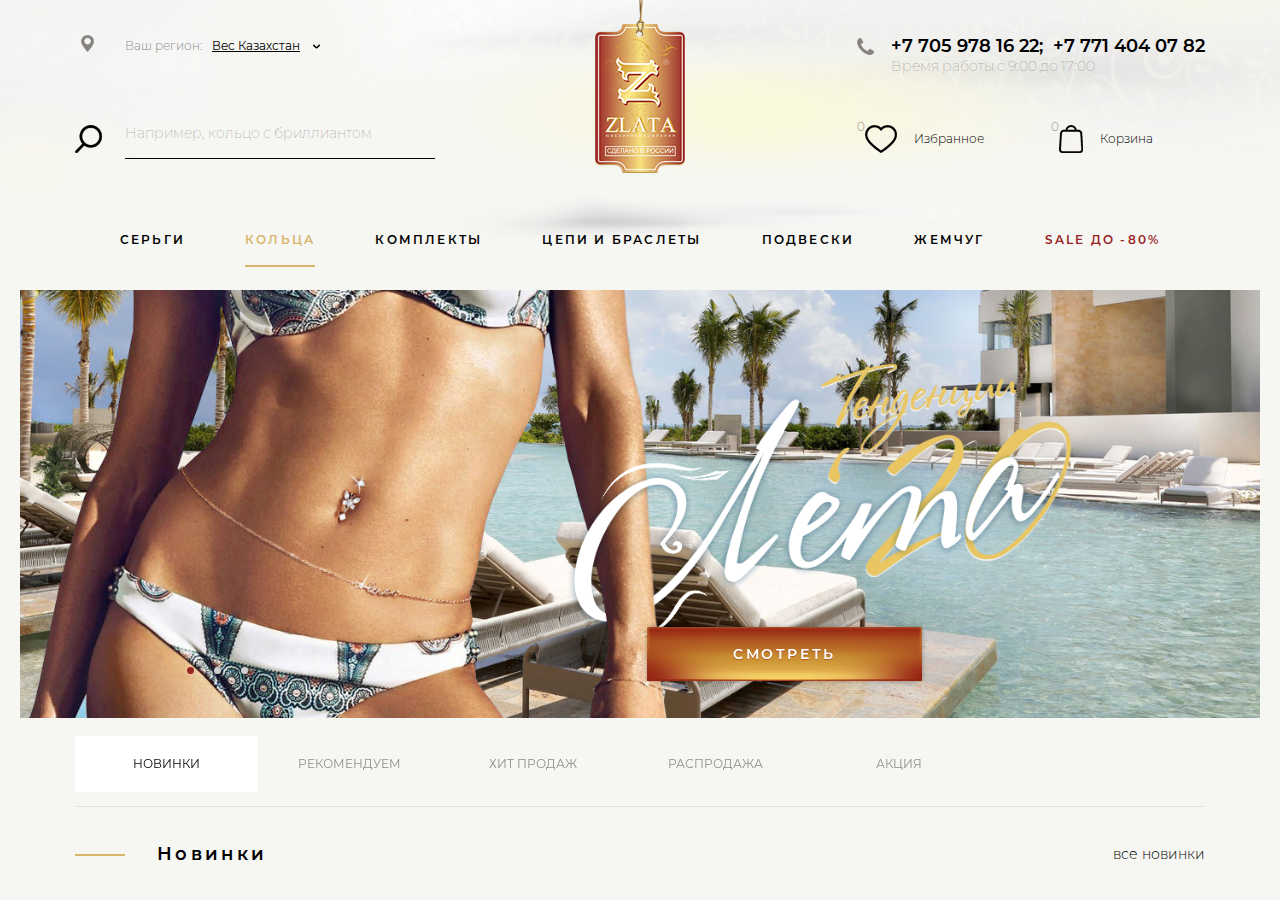
==== index.html @ e89ae730 "Add files via upload" ====
<!DOCTYPE html>
<!-- Оболочка документа -->
<html lang="ru">

<!-- Заголовок страницы, контейнер для других важных данных (не отображается) -->

<head>
    <title>Главная</title>
    <!-- Подключение CSS -->
    <link rel="stylesheet" href="css/style.css">
    <meta http-equiv="Content-type" content="text/html;charset=UTF-8" />
    <link rel="shortcut icon" href="img/icons/favicon.ico">
    <meta name="viewport" content="width=device-width, initial-scale=1.0" />
</head>

<body>
    <!-- ОБОЛОЧКА -->
    <div class="wrapper">
        <div class="content">
            <div class="wrapper-header">
            <!-- шапка сайта -->
            
                <header class="header">
                    <div class="container">
                        <div class="wrapper-header">
                            <div class="header-content">
                                <div class="header-content-left">
                                    <div class="header-content-left__item">
                                        <div class="wrapper-icons gps">
                                            <img src="img/icons/gps.png" alt="">
                                        </div>
                                        <span class="wrapper-select">
                                            <span class="select-span">Ваш регион:</span>
                                            <div class="topmenu">
                                                <a href="#" class="select-link">   
                                                    <h4 class="select-region">Вес Казахстан</h4>
                                                    <svg class="icon-bottom">
                                                        <use xlink:href="img/icons/sprite.svg#bottom"></use>
                                                    </svg>
                                                </a>
                                                <ul class="submenu">
                                                    <li><a href="#" class="select__item">Вес Казахстан</a></li>
                                                    <li><a href="#" class="select__item">Test Test0001</a></li>
                                                    <li><a href="#" class="select__item">Test Test0002</a></li>
                                                    <li><a href="#" class="select__item">Test Test0004</a></li>
                                                    <li><a href="#" class="select__item">Test Test0004</a></li>
                                                    <li><a href="#" class="select__item">Test Test Test Test0003</a></li>
                                                </ul>
                                            </div>
                                        </span>
                                    </div>
                                    <div class="header-content-left__item flex-top">
                                        <!-- <svg class="icon-search">
                                            <use xlink:href="img/icons/sprite.svg#search"></use>
                                        </svg> -->
                                        <div class="wrapper-icons">
                                            <img src="img/icons/search.png" alt="">
                                        </div>
                                        <div class="wrapper-input">
                                            <input type="text" class="header-input" placeholder="Например, кольцо с бриллиантом">
                                        </div>
                                    </div>
                                </div>
                                <div class="wrapper-zlata">
                                    <div class="header-zlata">
                                        <a href="#">
                                            <img src="img/headerz.png" alt="">
                                        </a>
                                    </div>
                                </div>
                                <div class="header-content-right">
                                    <div class="header-content-right__item">
                                        <div class="wrapper-top">
                                            <div class="wrapper-tel">
                                                <div class="wrapper-icons phone">
                                                    <a href="tel:+77059781622">
                                                        <img src="img/icons/phone.png" alt="">
                                                    </a>
                                                </div>
                                                <div class="info-telephone">
                                                    <div class="wrapper-number-tel">
                                                        <a href="tel:+77059781622" class="wrapper-tel__item">
                                                            <div class="header-tel">+7 705 978 16 22;</div>
                                                        </a>
                                                        <a href="tel:+77714040782" class="wrapper-tel__item">
                                                            <div class="header-tel">+7 771 404 07 82</div>
                                                        </a>
                                                    </div>
                                                    <div class="header-time">Время работы с 9:00 до 17:00</div>
                                                </div>
                                                
                                            </div>
                                        </div>
                                    </div>
                                    <div class="header-content-right__item">
                                        <div class="wrapper-bottom">
                                            <div class="wrapper-bottom__item pad-left">
                                                <a href="#" class="buy-links">
                                                    <div class="wrapper-icons">
                                                        <div class="count">0</div>
                                                        <img src="img/icons/like.png" alt="">
                                                    </div>
                                                    <span class="header-info p-left">Избранное</span>
                                                </a>
                                            </div>
                                            <div class="wrapper-bottom__item">
                                                <a href="#" class="buy-links">
                                                    <div class="wrapper-icons">
                                                        <div class="count">0</div>
                                                        <img src="img/icons/basket.png" alt="">
                                                    </div>
                                                    <span class="header-info p-left">Корзина</span>
                                                </a>
                                            </div>
                                        </div>
                                    </div>
                                </div>
                            
                            
                            </div>
                            <div class="wrapper-burger">
                                <div class="header__burger">
                                    <span></span>
                                </div>
                            </div>
                            <nav class="header__menu">
                                <ul class="header__list">
                                    <li>
                                        <a href="katalog.html" class="header__link">Серьги</a>
                                    </li>
                                    <li>
                                        <a href="#" class="header__link active">Кольца</a>
                                    </li>
                                    <li>
                                        <a href="#" class="header__link">Комплекты</a>
                                    </li>
                                    <li>
                                        <a href="#" class="header__link">Цепи и браслеты</a>
                                    </li>
                                    <li>
                                        <a href="#" class="header__link">Подвески</a>
                                    </li>
                                    <li>
                                        <a href="#" class="header__link">Жемчуг</a>
                                    </li>
                                    <li>
                                        <a href="#" class="header__link red-color">SALE ДО -80%</a>
                                    </li>
                                </ul>
                            </nav>
                        </div>  
                    </div>
                </header>
            </div>


            
            
            <section class="section-summer">
                <div class="container2">
                    <div class="summer">
                        <div class="slider-summer">
                            <div class="summer__item">
                                <img src="img/slide1.png" alt="">

                                <a href="#1" class="btn summer-btn">Cмотреть</a>
                            </div>
                            <div class="summer__item">
                                <img src="img/slide1.png" alt="">
                                <a href="#2" class="btn summer-btn">Cмотреть</a>
                            </div>
                            <div class="summer__item">
                                <img src="img/slide1.png" alt="">
                                <a href="#3" class="btn summer-btn">Cмотреть</a>
                            </div>
                        </div>
                    </div>
                </div>
            </section>
            <section class="section-new">
                <div class="container">
                    <div class="new">
                        <img src="img/icons/left.png" class="arrow-left" alt="">
                        <img src="img/icons/right.png" class="arrow-right" alt="">
                        <ul class="new__navbar">
                            <li class="new__li active">
                                <a href="#" class="new__link" data-txt="все новинки" onclick="return false">Новинки</a>
                            </li>
                            <li class="new__li">
                                <a href="#" class="new__link" data-txt="все рекомендации" onclick="return false">Рекомендуем</a>
                            </li>
                            <li class="new__li">
                                <a href="#" class="new__link" data-txt="все хиты продаж" onclick="return false">Хит продаж</a>
                            </li>
                            <li class="new__li">
                                <a href="#" class="new__link" data-txt="все распродажи" onclick="return false">Распродажа</a>
                            </li>
                            <li class="new__li">
                                <a href="#" class="new__link" data-txt="все акции" onclick="return false">Акция</a>
                            </li>		
                        </ul>
                        <div class="new__top">
                            <h2 class="shop__title" id="new-title">Новинки</h2>
                            <a href="#" class="all-stones js-all-stones">все новинки</a>
                        </div>
                        <div class="slider-new">
                            <div class="mega-item">
                                <div class="new__item">
                                        <div class="new__circle">
                                            <img src="img/new1.png" alt="" class="new-img">
                                            <a href="#">
                                                <div class="icon-circle red">
                                                    <img src="img/icons/new-basket.png" alt="" class="new-basket">
                                                </div>
                                            </a>
                                            <a href="#">
                                                <div class="icon-circle white">
                                                    <img src="img/icons/new-like.png" alt="" class="new-like">
                                                </div>
                                            </a>
                                            <img src="img/icons/new-elem.png" alt="" class="new-elem">
                                        </div>
                                        <div class="art__title">Арт.: Ч0075-45</div>
                                        <div class="new__info">
                                            <div class="prise">
                                                <div class="old-prise">29 992</div>
                                                <div class="new-price">21 695 <span>тенге</span></div>
                                            </div>   
                                            <a href="#" class="art__description new-desc">Серьги с 8 бриллиантами, Розовое золото</a> 
                                        </div> 
                                </div>
                                <div class="new__item">
                                        <div class="new__circle">
                                            <img src="img/new2.png" alt="" class="new-img">
                                            <a href="#">
                                                <div class="icon-circle red">
                                                    <img src="img/icons/new-basket.png" alt="" class="new-basket">
                                                </div>
                                            </a>
                                            <a href="#">
                                                <div class="icon-circle white">
                                                    <img src="img/icons/new-like.png" alt="" class="new-like">
                                                </div>
                                            </a>
                                            <img src="img/icons/new-elem.png" alt="" class="new-elem">
                                        </div>
                                        <div class="art__title">Арт.: Ч0075-45</div>
                                        <div class="new__info">
                                            <div class="prise">
                                                <div class="old-prise">29 992</div>
                                                <div class="new-price">21 695 <span>тенге</span></div>
                                            </div>   
                                            <a href="#" class="art__description new-desc">Серьги с 8 бриллиантами, Розовое золото</a> 
                                        </div> 
                                </div>
                                <div class="new__item">
                                        <div class="new__circle">
                                            <img src="img/new3.png" alt="" class="new-img">
                                            <a href="#">
                                                <div class="icon-circle red">
                                                    <img src="img/icons/new-basket.png" alt="" class="new-basket">
                                                </div>
                                            </a>
                                            <a href="#">
                                                <div class="icon-circle white">
                                                    <img src="img/icons/new-like.png" alt="" class="new-like">
                                                </div>
                                            </a>
                                            <img src="img/icons/new-elem.png" alt="" class="new-elem">
                                        </div>
                                        <div class="art__title">Арт.: Ч0075-45</div>
                                        <div class="new__info">
                                            <div class="prise">
                                                <div class="old-prise">29 992</div>
                                                <div class="new-price">21 695 <span>тенге</span></div>
                                            </div>   
                                            <a href="#" class="art__description new-desc">Серьги с 8 бриллиантами, Розовое золото</a> 
                                        </div>  
                                </div>
                                <div class="new__item">
                                        <div class="new__circle">
                                            <img src="img/new4.png" alt="" class="new-img">
                                            <a href="#">
                                                <div class="icon-circle red">
                                                    <img src="img/icons/new-basket.png" alt="" class="new-basket">
                                                </div>
                                            </a>
                                            <a href="#">
                                                <div class="icon-circle white">
                                                    <img src="img/icons/new-like.png" alt="" class="new-like">
                                                </div>
                                            </a>
                                            <img src="img/icons/new-elem.png" alt="" class="new-elem">
                                        </div>
                                        <div class="art__title">Арт.: Ч0075-45</div>
                                        <div class="new__info">
                                            <div class="prise">
                                                <div class="old-prise">29 992</div>
                                                <div class="new-price">21 695 <span>тенге</span></div>
                                            </div>   
                                            <a href="#" class="art__description new-desc">Серьги с 8 бриллиантами, Розовое золото</a> 
                                        </div> 
                                </div>
                                <div class="new__item">
                                        <div class="new__circle">
                                            <img src="img/new1.png" alt="" class="new-img">
                                            <a href="#">
                                                <div class="icon-circle red">
                                                    <img src="img/icons/new-basket.png" alt="" class="new-basket">
                                                </div>
                                            </a>
                                            <a href="#">
                                                <div class="icon-circle white">
                                                    <img src="img/icons/new-like.png" alt="" class="new-like">
                                                </div>
                                            </a>
                                            <img src="img/icons/new-elem.png" alt="" class="new-elem">
                                        </div>
                                        <div class="art__title">Арт.: Ч0075-45</div>
                                        <div class="new__info">
                                            <div class="prise">
                                                <div class="old-prise">29 992</div>
                                                <div class="new-price">21 695 <span>тенге</span></div>
                                            </div>   
                                            <a href="#" class="art__description new-desc">Серьги с 8 бриллиантами, Розовое золото</a> 
                                        </div>
                                </div>
                            </div>
                            <div class="mega-item">
                                <div class="new__item">
                                        <div class="new__circle">
                                            <img src="img/new1.png" alt="" class="new-img">
                                            <a href="#">
                                                <div class="icon-circle red">
                                                    <img src="img/icons/new-basket.png" alt="" class="new-basket">
                                                </div>
                                            </a>
                                            <a href="#">
                                                <div class="icon-circle white">
                                                    <img src="img/icons/new-like.png" alt="" class="new-like">
                                                </div>
                                            </a>
                                            <img src="img/icons/new-elem.png" alt="" class="new-elem">
                                        </div>
                                        <div class="art__title">Арт.: Ч0075-45</div>
                                        <div class="new__info">
                                            <div class="prise">
                                                <div class="old-prise">29 992</div>
                                                <div class="new-price">21 695 <span>тенге</span></div>
                                            </div>   
                                            <a href="#" class="art__description new-desc">Серьги с 8 бриллиантами, Розовое золото</a> 
                                        </div> 
                                </div>
                                <div class="new__item">
                                        <div class="new__circle">
                                            <img src="img/new2.png" alt="" class="new-img">
                                            <a href="#">
                                                <div class="icon-circle red">
                                                    <img src="img/icons/new-basket.png" alt="" class="new-basket">
                                                </div>
                                            </a>
                                            <a href="#">
                                                <div class="icon-circle white">
                                                    <img src="img/icons/new-like.png" alt="" class="new-like">
                                                </div>
                                            </a>
                                            <img src="img/icons/new-elem.png" alt="" class="new-elem">
                                        </div>
                                        <div class="art__title">Арт.: Ч0075-45</div>
                                        <div class="new__info">
                                            <div class="prise">
                                                <div class="old-prise">29 992</div>
                                                <div class="new-price">21 695 <span>тенге</span></div>
                                            </div>   
                                            <a href="#" class="art__description new-desc">Серьги с 8 бриллиантами, Розовое золото</a> 
                                        </div> 
                                </div>
                                <div class="new__item">
                                        <div class="new__circle">
                                            <img src="img/new3.png" alt="" class="new-img">
                                            <a href="#">
                                                <div class="icon-circle red">
                                                    <img src="img/icons/new-basket.png" alt="" class="new-basket">
                                                </div>
                                            </a>
                                            <a href="#">
                                                <div class="icon-circle white">
                                                    <img src="img/icons/new-like.png" alt="" class="new-like">
                                                </div>
                                            </a>
                                            <img src="img/icons/new-elem.png" alt="" class="new-elem">
                                        </div>
                                        <div class="art__title">Арт.: Ч0075-45</div>
                                        <div class="new__info">
                                            <div class="prise">
                                                <div class="old-prise">29 992</div>
                                                <div class="new-price">21 695 <span>тенге</span></div>
                                            </div>   
                                            <a href="#" class="art__description new-desc">Серьги с 8 бриллиантами, Розовое золото</a> 
                                        </div>  
                                </div>
                                <div class="new__item">
                                        <div class="new__circle">
                                            <img src="img/new4.png" alt="" class="new-img">
                                            <a href="#">
                                                <div class="icon-circle red">
                                                    <img src="img/icons/new-basket.png" alt="" class="new-basket">
                                                </div>
                                            </a>
                                            <a href="#">
                                                <div class="icon-circle white">
                                                    <img src="img/icons/new-like.png" alt="" class="new-like">
                                                </div>
                                            </a>
                                            <img src="img/icons/new-elem.png" alt="" class="new-elem">
                                        </div>
                                        <div class="art__title">Арт.: Ч0075-45</div>
                                        <div class="new__info">
                                            <div class="prise">
                                                <div class="old-prise">29 992</div>
                                                <div class="new-price">21 695 <span>тенге</span></div>
                                            </div>   
                                            <a href="#" class="art__description new-desc">Серьги с 8 бриллиантами, Розовое золото</a> 
                                        </div> 
                                </div>
                                <div class="new__item">
                                        <div class="new__circle">
                                            <img src="img/new1.png" alt="" class="new-img">
                                            <a href="#">
                                                <div class="icon-circle red">
                                                    <img src="img/icons/new-basket.png" alt="" class="new-basket">
                                                </div>
                                            </a>
                                            <a href="#">
                                                <div class="icon-circle white">
                                                    <img src="img/icons/new-like.png" alt="" class="new-like">
                                                </div>
                                            </a>
                                            <img src="img/icons/new-elem.png" alt="" class="new-elem">
                                        </div>
                                        <div class="art__title">Арт.: Ч0075-45</div>
                                        <div class="new__info">
                                            <div class="prise">
                                                <div class="old-prise">29 992</div>
                                                <div class="new-price">21 695 <span>тенге</span></div>
                                            </div>   
                                            <a href="#" class="art__description new-desc">Серьги с 8 бриллиантами, Розовое золото</a> 
                                        </div>
                                </div>
                            </div>
                            <div class="mega-item">
                                <div class="new__item">
                                        <div class="new__circle">
                                            <img src="img/new1.png" alt="" class="new-img">
                                            <a href="#">
                                                <div class="icon-circle red">
                                                    <img src="img/icons/new-basket.png" alt="" class="new-basket">
                                                </div>
                                            </a>
                                            <a href="#">
                                                <div class="icon-circle white">
                                                    <img src="img/icons/new-like.png" alt="" class="new-like">
                                                </div>
                                            </a>
                                            <img src="img/icons/new-elem.png" alt="" class="new-elem">
                                        </div>
                                        <div class="art__title">Арт.: Ч0075-45</div>
                                        <div class="new__info">
                                            <div class="prise">
                                                <div class="old-prise">29 992</div>
                                                <div class="new-price">21 695 <span>тенге</span></div>
                                            </div>   
                                            <a href="#" class="art__description new-desc">Серьги с 8 бриллиантами, Розовое золото</a> 
                                        </div> 
                                </div>
                                <div class="new__item">
                                        <div class="new__circle">
                                            <img src="img/new2.png" alt="" class="new-img">
                                            <a href="#">
                                                <div class="icon-circle red">
                                                    <img src="img/icons/new-basket.png" alt="" class="new-basket">
                                                </div>
                                            </a>
                                            <a href="#">
                                                <div class="icon-circle white">
                                                    <img src="img/icons/new-like.png" alt="" class="new-like">
                                                </div>
                                            </a>
                                            <img src="img/icons/new-elem.png" alt="" class="new-elem">
                                        </div>
                                        <div class="art__title">Арт.: Ч0075-45</div>
                                        <div class="new__info">
                                            <div class="prise">
                                                <div class="old-prise">29 992</div>
                                                <div class="new-price">21 695 <span>тенге</span></div>
                                            </div>   
                                            <a href="#" class="art__description new-desc">Серьги с 8 бриллиантами, Розовое золото</a> 
                                        </div> 
                                </div>
                                <div class="new__item">
                                        <div class="new__circle">
                                            <img src="img/new3.png" alt="" class="new-img">
                                            <a href="#">
                                                <div class="icon-circle red">
                                                    <img src="img/icons/new-basket.png" alt="" class="new-basket">
                                                </div>
                                            </a>
                                            <a href="#">
                                                <div class="icon-circle white">
                                                    <img src="img/icons/new-like.png" alt="" class="new-like">
                                                </div>
                                            </a>
                                            <img src="img/icons/new-elem.png" alt="" class="new-elem">
                                        </div>
                                        <div class="art__title">Арт.: Ч0075-45</div>
                                        <div class="new__info">
                                            <div class="prise">
                                                <div class="old-prise">29 992</div>
                                                <div class="new-price">21 695 <span>тенге</span></div>
                                            </div>   
                                            <a href="#" class="art__description new-desc">Серьги с 8 бриллиантами, Розовое золото</a> 
                                        </div>  
                                </div>
                                <div class="new__item">
                                        <div class="new__circle">
                                            <img src="img/new4.png" alt="" class="new-img">
                                            <a href="#">
                                                <div class="icon-circle red">
                                                    <img src="img/icons/new-basket.png" alt="" class="new-basket">
                                                </div>
                                            </a>
                                            <a href="#">
                                                <div class="icon-circle white">
                                                    <img src="img/icons/new-like.png" alt="" class="new-like">
                                                </div>
                                            </a>
                                            <img src="img/icons/new-elem.png" alt="" class="new-elem">
                                        </div>
                                        <div class="art__title">Арт.: Ч0075-45</div>
                                        <div class="new__info">
                                            <div class="prise">
                                                <div class="old-prise">29 992</div>
                                                <div class="new-price">21 695 <span>тенге</span></div>
                                            </div>   
                                            <a href="#" class="art__description new-desc">Серьги с 8 бриллиантами, Розовое золото</a> 
                                        </div> 
                                </div>
                                <div class="new__item">
                                        <div class="new__circle">
                                            <img src="img/new1.png" alt="" class="new-img">
                                            <a href="#">
                                                <div class="icon-circle red">
                                                    <img src="img/icons/new-basket.png" alt="" class="new-basket">
                                                </div>
                                            </a>
                                            <a href="#">
                                                <div class="icon-circle white">
                                                    <img src="img/icons/new-like.png" alt="" class="new-like">
                                                </div>
                                            </a>
                                            <img src="img/icons/new-elem.png" alt="" class="new-elem">
                                        </div>
                                        <div class="art__title">Арт.: Ч0075-45</div>
                                        <div class="new__info">
                                            <div class="prise">
                                                <div class="old-prise">29 992</div>
                                                <div class="new-price">21 695 <span>тенге</span></div>
                                            </div>   
                                            <a href="#" class="art__description new-desc">Серьги с 8 бриллиантами, Розовое золото</a> 
                                        </div>
                                </div>
                            </div>
                            <div class="mega-item">
                                <div class="new__item">
                                        <div class="new__circle">
                                            <img src="img/new1.png" alt="" class="new-img">
                                            <a href="#">
                                                <div class="icon-circle red">
                                                    <img src="img/icons/new-basket.png" alt="" class="new-basket">
                                                </div>
                                            </a>
                                            <a href="#">
                                                <div class="icon-circle white">
                                                    <img src="img/icons/new-like.png" alt="" class="new-like">
                                                </div>
                                            </a>
                                            <img src="img/icons/new-elem.png" alt="" class="new-elem">
                                        </div>
                                        <div class="art__title">Арт.: Ч0075-45</div>
                                        <div class="new__info">
                                            <div class="prise">
                                                <div class="old-prise">29 992</div>
                                                <div class="new-price">21 695 <span>тенге</span></div>
                                            </div>   
                                            <a href="#" class="art__description new-desc">Серьги с 8 бриллиантами, Розовое золото</a> 
                                        </div> 
                                </div>
                                <div class="new__item">
                                        <div class="new__circle">
                                            <img src="img/new2.png" alt="" class="new-img">
                                            <a href="#">
                                                <div class="icon-circle red">
                                                    <img src="img/icons/new-basket.png" alt="" class="new-basket">
                                                </div>
                                            </a>
                                            <a href="#">
                                                <div class="icon-circle white">
                                                    <img src="img/icons/new-like.png" alt="" class="new-like">
                                                </div>
                                            </a>
                                            <img src="img/icons/new-elem.png" alt="" class="new-elem">
                                        </div>
                                        <div class="art__title">Арт.: Ч0075-45</div>
                                        <div class="new__info">
                                            <div class="prise">
                                                <div class="old-prise">29 992</div>
                                                <div class="new-price">21 695 <span>тенге</span></div>
                                            </div>   
                                            <a href="#" class="art__description new-desc">Серьги с 8 бриллиантами, Розовое золото</a> 
                                        </div> 
                                </div>
                                <div class="new__item">
                                        <div class="new__circle">
                                            <img src="img/new3.png" alt="" class="new-img">
                                            <a href="#">
                                                <div class="icon-circle red">
                                                    <img src="img/icons/new-basket.png" alt="" class="new-basket">
                                                </div>
                                            </a>
                                            <a href="#">
                                                <div class="icon-circle white">
                                                    <img src="img/icons/new-like.png" alt="" class="new-like">
                                                </div>
                                            </a>
                                            <img src="img/icons/new-elem.png" alt="" class="new-elem">
                                        </div>
                                        <div class="art__title">Арт.: Ч0075-45</div>
                                        <div class="new__info">
                                            <div class="prise">
                                                <div class="old-prise">29 992</div>
                                                <div class="new-price">21 695 <span>тенге</span></div>
                                            </div>   
                                            <a href="#" class="art__description new-desc">Серьги с 8 бриллиантами, Розовое золото</a> 
                                        </div>  
                                </div>
                                <div class="new__item">
                                        <div class="new__circle">
                                            <img src="img/new4.png" alt="" class="new-img">
                                            <a href="#">
                                                <div class="icon-circle red">
                                                    <img src="img/icons/new-basket.png" alt="" class="new-basket">
                                                </div>
                                            </a>
                                            <a href="#">
                                                <div class="icon-circle white">
                                                    <img src="img/icons/new-like.png" alt="" class="new-like">
                                                </div>
                                            </a>
                                            <img src="img/icons/new-elem.png" alt="" class="new-elem">
                                        </div>
                                        <div class="art__title">Арт.: Ч0075-45</div>
                                        <div class="new__info">
                                            <div class="prise">
                                                <div class="old-prise">29 992</div>
                                                <div class="new-price">21 695 <span>тенге</span></div>
                                            </div>   
                                            <a href="#" class="art__description new-desc">Серьги с 8 бриллиантами, Розовое золото</a> 
                                        </div> 
                                </div>
                                <div class="new__item">
                                        <div class="new__circle">
                                            <img src="img/new1.png" alt="" class="new-img">
                                            <a href="#">
                                                <div class="icon-circle red">
                                                    <img src="img/icons/new-basket.png" alt="" class="new-basket">
                                                </div>
                                            </a>
                                            <a href="#">
                                                <div class="icon-circle white">
                                                    <img src="img/icons/new-like.png" alt="" class="new-like">
                                                </div>
                                            </a>
                                            <img src="img/icons/new-elem.png" alt="" class="new-elem">
                                        </div>
                                        <div class="art__title">Арт.: Ч0075-45</div>
                                        <div class="new__info">
                                            <div class="prise">
                                                <div class="old-prise">29 992</div>
                                                <div class="new-price">21 695 <span>тенге</span></div>
                                            </div>   
                                            <a href="#" class="art__description new-desc">Серьги с 8 бриллиантами, Розовое золото</a> 
                                        </div>
                                </div>
                            </div>
                            <div class="mega-item">
                                <div class="new__item">
                                        <div class="new__circle">
                                            <img src="img/new1.png" alt="" class="new-img">
                                            <a href="#">
                                                <div class="icon-circle red">
                                                    <img src="img/icons/new-basket.png" alt="" class="new-basket">
                                                </div>
                                            </a>
                                            <a href="#">
                                                <div class="icon-circle white">
                                                    <img src="img/icons/new-like.png" alt="" class="new-like">
                                                </div>
                                            </a>
                                            <img src="img/icons/new-elem.png" alt="" class="new-elem">
                                        </div>
                                        <div class="art__title">Арт.: Ч0075-45</div>
                                        <div class="new__info">
                                            <div class="prise">
                                                <div class="old-prise">29 992</div>
                                                <div class="new-price">21 695 <span>тенге</span></div>
                                            </div>   
                                            <a href="#" class="art__description new-desc">Серьги с 8 бриллиантами, Розовое золото</a> 
                                        </div> 
                                </div>
                                <div class="new__item">
                                        <div class="new__circle">
                                            <img src="img/new2.png" alt="" class="new-img">
                                            <a href="#">
                                                <div class="icon-circle red">
                                                    <img src="img/icons/new-basket.png" alt="" class="new-basket">
                                                </div>
                                            </a>
                                            <a href="#">
                                                <div class="icon-circle white">
                                                    <img src="img/icons/new-like.png" alt="" class="new-like">
                                                </div>
                                            </a>
                                            <img src="img/icons/new-elem.png" alt="" class="new-elem">
                                        </div>
                                        <div class="art__title">Арт.: Ч0075-45</div>
                                        <div class="new__info">
                                            <div class="prise">
                                                <div class="old-prise">29 992</div>
                                                <div class="new-price">21 695 <span>тенге</span></div>
                                            </div>   
                                            <a href="#" class="art__description new-desc">Серьги с 8 бриллиантами, Розовое золото</a> 
                                        </div> 
                                </div>
                                <div class="new__item">
                                        <div class="new__circle">
                                            <img src="img/new3.png" alt="" class="new-img">
                                            <a href="#">
                                                <div class="icon-circle red">
                                                    <img src="img/icons/new-basket.png" alt="" class="new-basket">
                                                </div>
                                            </a>
                                            <a href="#">
                                                <div class="icon-circle white">
                                                    <img src="img/icons/new-like.png" alt="" class="new-like">
                                                </div>
                                            </a>
                                            <img src="img/icons/new-elem.png" alt="" class="new-elem">
                                        </div>
                                        <div class="art__title">Арт.: Ч0075-45</div>
                                        <div class="new__info">
                                            <div class="prise">
                                                <div class="old-prise">29 992</div>
                                                <div class="new-price">21 695 <span>тенге</span></div>
                                            </div>   
                                            <a href="#" class="art__description new-desc">Серьги с 8 бриллиантами, Розовое золото</a> 
                                        </div>  
                                </div>
                                <div class="new__item">
                                        <div class="new__circle">
                                            <img src="img/new4.png" alt="" class="new-img">
                                            <a href="#">
                                                <div class="icon-circle red">
                                                    <img src="img/icons/new-basket.png" alt="" class="new-basket">
                                                </div>
                                            </a>
                                            <a href="#">
                                                <div class="icon-circle white">
                                                    <img src="img/icons/new-like.png" alt="" class="new-like">
                                                </div>
                                            </a>
                                            <img src="img/icons/new-elem.png" alt="" class="new-elem">
                                        </div>
                                        <div class="art__title">Арт.: Ч0075-45</div>
                                        <div class="new__info">
                                            <div class="prise">
                                                <div class="old-prise">29 992</div>
                                                <div class="new-price">21 695 <span>тенге</span></div>
                                            </div>   
                                            <a href="#" class="art__description new-desc">Серьги с 8 бриллиантами, Розовое золото</a> 
                                        </div> 
                                </div>
                                <div class="new__item">
                                        <div class="new__circle">
                                            <img src="img/new1.png" alt="" class="new-img">
                                            <a href="#">
                                                <div class="icon-circle red">
                                                    <img src="img/icons/new-basket.png" alt="" class="new-basket">
                                                </div>
                                            </a>
                                            <a href="#">
                                                <div class="icon-circle white">
                                                    <img src="img/icons/new-like.png" alt="" class="new-like">
                                                </div>
                                            </a>
                                            <img src="img/icons/new-elem.png" alt="" class="new-elem">
                                        </div>
                                        <div class="art__title">Арт.: Ч0075-45</div>
                                        <div class="new__info">
                                            <div class="prise">
                                                <div class="old-prise">29 992</div>
                                                <div class="new-price">21 695 <span>тенге</span></div>
                                            </div>   
                                            <a href="#" class="art__description new-desc">Серьги с 8 бриллиантами, Розовое золото</a> 
                                        </div>
                                </div>
                            </div>
                        </div>
                    </div>
                </div>
            </section>

            <section class="section-stones">
                <div class="container2">
                    <div class="stones-bg">
                        <div class="container">
                            <div class="stones">
                                <div class="stones__top">
                                    <h2 class="shop__title">Изделия со вставками</h2>
                                    <a href="#" class="all-stones">все вставки</a>
                                </div>
                                    <div class="slider-stones">
                                        <div class="stones__item">
                                            <a href="#">
                                                <div class="wrapper-stones">
                                                    <img src="img/stones1.png" alt="">
                                                </div>
                                                <div class="stones__subtitle">Бриллиант</div>
                                            </a>
                                        </div>
                                        <div class="stones__item">
                                            <a href="#">
                                                <div class="wrapper-stones">
                                                    <img src="img/stones2.png" alt="">
                                                </div>
                                                <div class="stones__subtitle">Сапфир</div>
                                            </a>
                                        </div>
                                        <div class="stones__item">
                                            <a href="#">
                                                <div class="wrapper-stones">
                                                    <img src="img/stones3.png" alt="">
                                                </div>
                                                <div class="stones__subtitle">Изумруд</div>
                                            </a>
                                        </div>
                                        <div class="stones__item">
                                            <a href="#">
                                                <div class="wrapper-stones">
                                                    <img src="img/stones4.png" alt="">
                                                </div>
                                                <div class="stones__subtitle">Топаз</div>
                                            </a>
                                        </div>
                                        <div class="stones__item">
                                            <a href="#">
                                                <div class="wrapper-stones">
                                                    <img src="img/stones5.png" alt="">
                                                </div>
                                                <div class="stones__subtitle">Аметист</div>
                                            </a>
                                        </div>
                                        <div class="stones__item">
                                            <div class="wrapper-stones">
                                                <img src="img/stones4.png" alt="">
                                            </div>
                                            <div class="stones__subtitle">Топаз</div>
                                        </div>
                                    </div>
                               
                            </div>
                        </div>
                    </div>
                </div>
            </section>

            <section class="section-registration">
                <div class="container2">
                    <div class="registration">
                        <div class="registration__item reg-bg">
                            <div class="wrapper-text">
                                <div class="registration__title">Дарим -10% <span class="nowrap">на первую</span> покупку</div>
                                <div class="registration__subtitle">* за подписку на наши новости</div>
                            </div>
                        </div>
                        <div class="registration__item  white-bg">
                            <form action="" class="df-fdc">
                                <input type="text" placeholder="Ваш e-mail" class="input-reg">
                                <input type="text" placeholder="Ваше Имя" class="input-reg">
                                <button class="btn">Подписаться</button>
                            </form>
                        </div>
                    </div>
                </div>
            </section>

            <section class="section-shop">
                <div class="container">
                    <div class="shop">
                        <h2 class="shop__title">Только что купили в интернет магазине Zlata</h2>
                        <div class="slider-shop">
                            <div class="shop__item">
                                <a href="#">
                                    <div class="shop__circle">
                                        <img src="img/shop1.png" alt="">
                                        <img src="img/shop-dop.png" alt="" class="additional">
                                    </div>
                                    <div class="art__title">Арт.: Ч0075-45</div>   
                                    <div class="art__description">Золотые серьги с аметистами</div> 
                                </a>                            
                            </div>
                            <div class="shop__item">
                                <a href="#">
                                    <div class="shop__circle">
                                        <img src="img/shop2.png" alt="">
                                        <img src="img/shop-dop.png" alt="" class="additional"> 
                                    </div>
                                    <div class="art__title">Арт.: Ч0075-45</div>   
                                    <div class="art__description">Золотые серьги с цитринами </div>
                                </a>  
                            </div>
                            <div class="shop__item">
                                <a href="#">
                                    <div class="shop__circle">
                                        <img src="img/shop3.png" alt="">
                                        <img src="img/shop-dop.png" alt="" class="additional"> 
                                    </div>
                                    <div class="art__title">Арт.: Ч0075-45</div>   
                                    <div class="art__description">Женское золотое кольцо с топазом</div>  
                                </a>
                            </div>
                            <div class="shop__item">
                                <a href="#">
                                    <div class="shop__circle">
                                        <img src="img/shop4.png" alt="">
                                        <img src="img/shop-dop.png" alt="" class="additional"> 
                                    </div>
                                    <div class="art__title">Арт.: Ч0075-45</div>   
                                    <div class="art__description">Золотые серьги с аметистами</div>  
                                </a>
                            </div>
                            <div class="shop__item">
                                <a href="#">
                                    <div class="shop__circle">
                                        <img src="img/shop5.png" alt="">
                                        <img src="img/shop-dop.png" alt="" class="additional"> 
                                    </div>
                                    <div class="art__title">Арт.: Ч0075-45</div>   
                                    <div class="art__description">Золотое кольцо с бриллиантом</div>  
                                </a>
                            </div>
                            <div class="shop__item">
                                <a href="#">
                                    <div class="shop__circle">
                                        <img src="img/shop1.png" alt="">
                                        <img src="img/shop-dop.png" alt="" class="additional">
                                    </div>
                                    <div class="art__title">Арт.: Ч0075-45</div>   
                                    <div class="art__description">Золотые серьги с аметистами</div> 
                                </a>                            
                            </div>
                            <div class="shop__item">
                                <a href="#">
                                    <div class="shop__circle">
                                        <img src="img/shop2.png" alt="">
                                        <img src="img/shop-dop.png" alt="" class="additional"> 
                                    </div>
                                    <div class="art__title">Арт.: Ч0075-45</div>   
                                    <div class="art__description">Золотые серьги с цитринами </div>
                                </a>  
                            </div>
                            <div class="shop__item">
                                <a href="#">
                                    <div class="shop__circle">
                                        <img src="img/shop3.png" alt="">
                                        <img src="img/shop-dop.png" alt="" class="additional"> 
                                    </div>
                                    <div class="art__title">Арт.: Ч0075-45</div>   
                                    <div class="art__description">Женское золотое кольцо с топазом</div>  
                                </a>
                            </div>
                            <div class="shop__item">
                                <a href="#">
                                    <div class="shop__circle">
                                        <img src="img/shop4.png" alt="">
                                        <img src="img/shop-dop.png" alt="" class="additional"> 
                                    </div>
                                    <div class="art__title">Арт.: Ч0075-45</div>   
                                    <div class="art__description">Золотые серьги с аметистами</div>  
                                </a>
                            </div>
                            <div class="shop__item">
                                <a href="#">
                                    <div class="shop__circle">
                                        <img src="img/shop5.png" alt="">
                                        <img src="img/shop-dop.png" alt="" class="additional"> 
                                    </div>
                                    <div class="art__title">Арт.: Ч0075-45</div>   
                                    <div class="art__description">Золотое кольцо с бриллиантом</div>  
                                </a>
                            </div>
                            <div class="shop__item">
                                <a href="#">
                                    <div class="shop__circle">
                                        <img src="img/shop1.png" alt="">
                                        <img src="img/shop-dop.png" alt="" class="additional">
                                    </div>
                                    <div class="art__title">Арт.: Ч0075-45</div>   
                                    <div class="art__description">Золотые серьги с аметистами</div> 
                                </a>                            
                            </div>
                            <div class="shop__item">
                                <a href="#">
                                    <div class="shop__circle">
                                        <img src="img/shop2.png" alt="">
                                        <img src="img/shop-dop.png" alt="" class="additional"> 
                                    </div>
                                    <div class="art__title">Арт.: Ч0075-45</div>   
                                    <div class="art__description">Золотые серьги с цитринами </div>
                                </a>  
                            </div>
                            <div class="shop__item">
                                <a href="#">
                                    <div class="shop__circle">
                                        <img src="img/shop3.png" alt="">
                                        <img src="img/shop-dop.png" alt="" class="additional"> 
                                    </div>
                                    <div class="art__title">Арт.: Ч0075-45</div>   
                                    <div class="art__description">Женское золотое кольцо с топазом</div>  
                                </a>
                            </div>
                            <div class="shop__item">
                                <a href="#">
                                    <div class="shop__circle">
                                        <img src="img/shop4.png" alt="">
                                        <img src="img/shop-dop.png" alt="" class="additional"> 
                                    </div>
                                    <div class="art__title">Арт.: Ч0075-45</div>   
                                    <div class="art__description">Золотые серьги с аметистами</div>  
                                </a>
                            </div>
                            <div class="shop__item">
                                <a href="#">
                                    <div class="shop__circle">
                                        <img src="img/shop5.png" alt="">
                                        <img src="img/shop-dop.png" alt="" class="additional"> 
                                    </div>
                                    <div class="art__title">Арт.: Ч0075-45</div>   
                                    <div class="art__description">Золотое кольцо с бриллиантом</div>  
                                </a>
                            </div>
                        </div>
                    </div>
                </div>
            </section>

            <section class="section-insta">
                <div class="container">
                    <div class="insta">
                        <h3 class="insta__title">Instagram <a href="#">@Zlata_jewelry</a></h3>
                        <p class="insta__subtitle">Подписывайся на наш аккаунт в Instagram!</p>
                        <div class="slider-insta">
                            <div class="slider__item">
                                <img src="img/insta1.png" alt="">
                            </div>
                            <div class="slider__item">
                                <img src="img/insta2.png" alt="">
                            </div>
                            <div class="slider__item">
                                <img src="img/insta3.png" alt="">
                            </div>
                            <div class="slider__item">
                                <img src="img/insta4.png" alt="">
                            </div>
                            <div class="slider__item">
                                <img src="img/insta4.png" alt="">
                            </div>
                            <div class="slider__item">
                                <img src="img/insta3.png" alt="">
                            </div>
                            <div class="slider__item">
                                <img src="img/insta2.png" alt="">
                            </div>
                            <div class="slider__item">
                                <img src="img/insta1.png" alt="">
                            </div>
                            <div class="slider__item">
                                <img src="img/insta1.png" alt="">
                            </div>
                            <div class="slider__item">
                                <img src="img/insta2.png" alt="">
                            </div>
                            <div class="slider__item">
                                <img src="img/insta3.png" alt="">
                            </div>
                            <div class="slider__item">
                                <img src="img/insta4.png" alt="">
                            </div>
                        </div>
                    </div>
                </div>
            </section>
            
        </div>
            
<!-- подвал сайта -->
<footer class="footer">
    <div class="map"></div>
    <div class="container">
        <div class="footer-content">
            <div class="footer__top">
                <div class="footer-top__item">
                    <div class="footer__text">Северное шоссе 23, ТЦ Алатау №1, <span>"Золотой павильон"</span> 2-й этаж бутик 3 и 4.</div>
                    <div class="footer__icon">
                        <a href="#" class="icon-link">
                            <svg class="icon facebook">
                                <use xlink:href="img/icons/sprite.svg#facebook"></use>
                            </svg>
                        </a>
                        <a href="#" class="icon-link">
                            <svg class="icon twitter">
                                <use xlink:href="img/icons/sprite.svg#twitter"></use>
                            </svg>
                        </a>
                        <a href="#" class="icon-link">
                            <svg class="icon instagram">
                                <use xlink:href="img/icons/sprite.svg#instagram"></use>
                            </svg>
                        </a>
                        <a href="#" class="icon-link">
                            <svg class="icon youtube">
                                <use xlink:href="img/icons/sprite.svg#youtube"></use>
                            </svg>
                        </a>
                    </div>
                </div>
                <div class="wrapper-img footer-zlata">
                    <img src="img/zlata.png" alt="">
                </div>
                <div class="footer-top__item">
                    <div class="footer__text">График работы:</br>Будни с 9 до 20:00, Сб-Вс с 10 до 20:00</div>
                    <div class="footer__icon flex-end">
                        <div class="m-right">
                            <div class="wrapper-icons">
                                <img src="img/icons/visa.png" alt="">
                            </div>
                        </div>
                        <div class="relative">
                            <div class="wrapper-icons">
                                <img src="img/icons/master1.png" alt="">
                            </div>
                            <div class="wrapper-icons absolute">
                                <img src="img/icons/master2.png" alt="">
                            </div>
                        </div>
                    </div>
                </div>
            </div>
            <div class="footer__bottom">
                <div class="footer__item">
                    <h4 class="footer__title">Компания</h4>
                    <div class="wrapper-list">
                        <ul class="footer-list">
                            <li class="footer-list-li">
                                <a href="#" class="footer__link">Кто мы?</a>
                            </li>
                            <li class="footer-list-li">
                                <a href="#" class="footer__link">История компании</a>
                            </li>
                            <li class="footer-list-li">
                                <a href="#" class="footer__link">Карта сайта</a>
                            </li>
                            <li class="footer-list-li">
                                <a href="#" class="footer__link">Сотрудничество</a>
                            </li>
                            <li class="footer-list-li">
                                <a href="#" class="footer__link">Контакты</a>
                            </li>  
                        </ul>
                    </div>
                </div>
                <div class="footer__item">
                    <h4 class="footer__title">Клиентам</h4>
                    <div class="wrapper-list">
                        <ul class="footer-list">
                            <li class="footer-list-li">
                                <a href="#" class="footer__link">Как сделать заказ?</a>
                            </li>
                            <li class="footer-list-li">
                                <a href="#" class="footer__link">Информация о доставке</a>
                            </li>
                            <li class="footer-list-li">
                                <a href="#" class="footer__link">Часто задаваемые вопросы</a>
                            </li>
                            <li class="footer-list-li">
                                <a href="#" class="footer__link">Возврат и обмен</a>
                            </li>
                        </ul>
                    </div>
                </div>
                <div class="footer__item">
                    <h4 class="footer__title">Услуги</h4>
                    <div class="wrapper-list">
                        <ul class="footer-list">
                            <li class="footer-list-li">
                                <a href="#" class="footer__link">Купить в кредит</a>
                            </li>
                            <li class="footer-list-li">
                                <a href="#" class="footer__link">Подарочные сертификаты</a>
                            </li>
                            <li class="footer-list-li">
                                <a href="#" class="footer__link">Упаковка и хранение</a>
                            </li>
                            <li class="footer-list-li">
                                <a href="#" class="footer__link">Помощь FAQ</a>
                            </li>
                        </ul>
                    </div>
                </div>
                <div class="footer__item">
                    <h4 class="footer__title">Контакты</h4>
                    <div class="wrapper-list">
                        <ul class="footer-list">
                            <li class="footer-list-li">
                                <a href="tel:+77059781622" class="wrapper-tel__item">
                                    <svg class="viber">
                                        <use xlink:href="img/icons/sprite.svg#viber"></use>
                                    </svg>
                                    <div class="footer-tel">+7 705 978 16 22;</div>
                                    <div class="place">Офис</div>
                                </a>
                            </li>
                            <li class="footer-list-li">
                                <a href="tel:+77714040782" class="wrapper-tel__item">
                                    <svg class="viber">
                                        <use xlink:href="img/icons/sprite.svg#viber"></use>
                                    </svg>
                                    <div class="footer-tel">+7 771 404 07 82</div>
                                    <div class="place">Ирина</div>
                                </a>
                            </li>
                        </ul>    
                    </div>                
                </div>
            </div>
            <div class="footer__copy">@ Zlata.kz 2020</div>
        </div>
    </div>
</footer>        </div>
       
    </div>
    <!-- попап -->
    <div class="popup js-popup" data-id-popup="popup-0">
        <div class="popup__opas"></div>
        <div class="popup__wrapp js-popup__wrapp">
            <span class="popup__close js-popup__close"></span>
            <div class="popup-container">
                <h2>Попап</h2>
            </div>
        </div>
    </div>
    <!-- кнопка прокрутки вверх -->
    <!-- <div class="srolles-top js-up">
        <button class="srolles-top__btn js-srolles-top"></button>
    </div> -->
    <!-- Подключеине скриптов -->
    <script src="libs/jquery/jquery.min.js"></script>
    <script src="libs/slick.min.js"></script>
    <script src="js/main.js"></script>
</body>

</html>
---- css/style.css ----
@charset "UTF-8";
@font-face {
  font-family: "Montserrat";
  src: url("../fonts/Montserrat-Regular.otf");
  font-weight: normal;
}
@font-face {
  font-family: "Montserrat";
  src: url("../fonts/Montserrat-Thin.otf");
  font-style: italic;
}
@font-face {
  font-family: "Montserrat";
  src: url("../fonts/Montserrat-SemiBold.otf");
  font-weight: bold;
}
@font-face {
  font-family: "Montserrat";
  src: url("../fonts/Montserrat-Light.otf");
  font-weight: 300;
}
.family-montserrat {
  font-family: "Montserrat";
  font-weight: normal;
}

.family-montserrat-thin {
  font-family: "Montserrat-Thin";
  font-style: italic;
}

.family-montserrat-semi-bold {
  font-family: "Montserrat-SemiBold";
  font-weight: bold;
}

.family-montserrat-light {
  font-family: "Montserrat-Light";
  font-weight: 300;
}

/* обнуление общих параметров */
* {
  padding: 0;
  margin: 0;
  border: 0;
}

*,
*:before,
*:after {
  box-sizing: border-box;
}

:focus,
:active {
  outline: none;
}

a:focus,
a:active {
  outline: none;
}

aside,
nav,
section,
header,
footer {
  display: block;
}

html,
body {
  height: 100%;
  padding: 0;
  margin: 0;
  min-width: 320px;
  width: 100%;
  background: #fff;
  color: #000;
}

body {
  font-size: 100%;
  line-height: 1;
  font-size: 14px;
  position: relative;
  width: 100%;
  font-family: "Montserrat";
  -ms-text-size-adjust: 100%;
  -moz-text-size-adjust: 100%;
  -webkit-text-size-adjust: 100%;
}

input,
button,
textarea {
  font-family: "Montserrat";
}

input.error,
textarea.error {
  border-color: red;
}

input::-ms-clear {
  display: none;
}

button {
  cursor: pointer;
}

button::-moz-focus-inner {
  padding: 0;
  border: 0;
}

a,
a:visited {
  text-decoration: none;
}

a:hover {
  text-decoration: none;
}

ul li {
  list-style: none;
}

img {
  vertical-align: top;
  max-width: 100%;
}

h1,
h2,
h3,
h4,
h5,
h6 {
  font-weight: inherit;
  font-size: inherit;
}

/* / обнуление общих параметров */
.wrapper {
  display: flex;
  flex-direction: column;
  width: 100%;
  min-height: 100%;
  height: 100%;
  overflow-x: hidden;
}

.content {
  flex: 1 0 auto;
  background: #F6F6F3;
}

.container {
  max-width: 1170px;
  margin: 0 auto;
  padding: 0 20px;
}

.container2 {
  margin: 0 auto;
  padding: 0 20px;
}

.row {
  display: flex;
}

.align-items-center {
  align-items: center;
}

.justify-content-center {
  justify-content: center;
  justify-content: space-between;
}

.justify-content-between {
  justify-content: space-between;
}

.none {
  display: none !important;
}

.body-fixed {
  position: fixed;
}

.noselect {
  -webkit-touch-callout: none;
  -webkit-user-select: none;
  user-select: none;
}

.ibg {
  background-repeat: no-repeat;
  background-size: cover;
  background-position: center;
}
.ibg img.ibg-img {
  display: none;
}

li.counter {
  list-style-type: none;
  counter-reset: item;
}
li.counter li {
  position: relative;
  padding: 0px 0px 0px 45px;
}
li.counter li:before {
  counter-increment: item;
  content: counter(item);
  position: absolute;
  left: 0;
  top: 50%;
  transform: translateY(-50%);
  color: #818181;
  font-size: 14px;
  font-weight: 700;
  text-align: center;
  line-height: 26px;
  border-radius: 50%;
  width: 28px;
  height: 28px;
  border: 1px solid #4274bb;
}

.video {
  position: relative;
  overflow: hidden;
  height: 0;
  padding-bottom: 56.25%;
}
.video video,
.video iframe,
.video object,
.video embed {
  position: absolute;
  top: 0;
  left: 0;
  width: 100%;
  height: 100%;
}

.videobg video,
.videobg iframe,
.videobg object,
.videobg embed {
  position: fixed;
  top: 50%;
  left: 50%;
  min-width: 100%;
  min-height: 100%;
  width: auto;
  height: auto;
  z-index: -100;
  transform: translateX(-50%) translateY(-50%);
  background-size: cover;
}

.img-responsive {
  display: block;
  max-width: 100%;
  height: auto;
}

.icon {
  display: block;
  fill: #878380;
  width: 13px;
  height: 17px;
}

.icon-bottom {
  position: absolute;
  top: 3px;
  right: 20px;
  display: block;
  width: 7px;
  height: 7px;
  fill: #000000;
  transition: 0.4s;
}

.icon-gps {
  display: block;
  fill: #878380;
  height: 20px;
  width: 17px;
}

.icon-search {
  display: block;
  fill: #000000;
  height: 28px;
  width: 27px;
}

.icon-telephone {
  display: block;
  fill: #878380;
  height: 17px;
  width: 17px;
}

.icon-basket {
  display: block;
  fill: #000;
  height: 24px;
  width: 28px;
}

.header__link {
  position: relative;
  color: #000000;
  font-family: "Montserrat";
  font-weight: bold;
  font-size: 12px;
  text-transform: uppercase;
  letter-spacing: 2.22px;
  transition: 0.4s;
  padding: 10px 0;
}

.header__link:before {
  content: "";
  position: absolute;
  left: 0;
  bottom: -10px;
  height: 2px;
  background: #d7b56d;
  width: 0;
  transition: 0.4s;
}

.header__link:hover {
  color: #d7b56d;
}

.header__link.active {
  color: #d7b56d;
}

.header__link.active:before {
  width: 100%;
}

.header__link:hover:before {
  width: 100%;
}

.red-color {
  color: #982424;
}

.phone {
  padding-top: 3px;
}

.wrapper-icons {
  position: relative;
}

.count {
  position: absolute;
  top: -4px;
  left: -8px;
  color: #928e8d;
  font-size: 12px;
  font-family: "Montserrat";
  font-weight: 300;
}

.buy-links {
  display: flex;
}

.wrapper-icons img {
  width: 100%;
}

.header {
  background-color: #f6f6f3;
  padding-bottom: 44px;
  background-image: url(../img/header.png);
  max-width: 100%;
  position: relative;
  background-position: 50% 50%;
  background-size: cover;
  background-repeat: no-repeat;
  z-index: 1;
}
.header__burger {
  display: none;
}
.header__list {
  display: flex;
  justify-content: center;
}
.header__list li:not(:last-child) {
  padding-right: 60px;
}

.header {
  /* Firefox 19+ */
}
.header .wrapper-input {
  padding-left: 23px;
}
.header .header-input {
  padding: 0 0 17px 0;
  width: 310px;
  border-bottom: 1px solid #000000;
  background-color: transparent;
}
.header .flex-top {
  display: flex;
  align-items: start;
}
.header input::-webkit-input-placeholder {
  font-size: 14px;
  font-weight: 400;
  color: #7d7876;
  font-family: "Montserrat";
  font-style: italic;
}
.header input::-moz-placeholder {
  font-size: 14px;
  font-weight: 400;
  color: #7d7876;
  font-family: "Montserrat";
  font-style: italic;
}
.header input:-ms-input-placeholder {
  font-size: 14px;
  font-weight: 400;
  color: #7d7876;
  font-family: "Montserrat";
  font-style: italic;
}

.header-content {
  display: flex;
  justify-content: space-between;
  padding: 35px 0 0 0;
}

.header-content-left {
  display: flex;
  flex-direction: column;
}
.header-content-left__item {
  display: flex;
  align-items: flex-end;
  padding-bottom: 73px;
}
.header-content-left__item .gps {
  padding-left: 6px;
}

.wrapper-select {
  display: flex;
  position: relative;
}

.select-region {
  padding-left: 10px;
  padding-right: 20px;
  text-decoration: underline;
  font-size: 12px;
}

.select-link {
  padding-right: 20px;
  color: #000;
}

.select-span {
  padding-left: 31px;
  color: #908d8a;
  font-size: 12px;
  text-decoration: none;
  font-weight: 300;
}

.header-content-right {
  display: flex;
  flex-direction: column;
}
.header-content-right__item {
  padding-bottom: 50px;
}
.header-content-right__item .info-telephone {
  padding-left: 17px;
}
.header-content-right__item .wrapper-number-tel {
  display: flex;
}
.header-content-right__item .wrapper-tel {
  display: flex;
}
.header-content-right__item .wrapper-tel__item:not(:last-child) {
  padding-right: 10px;
}
.header-content-right__item .header-tel {
  font-family: "Montserrat";
  font-weight: bold;
  color: #000000;
  font-size: 18px;
  line-height: 22px;
}
.header-content-right__item .header-time {
  font-family: "Montserrat";
  font-style: italic;
  line-height: 18px;
  color: #7d7876;
}
.header-content-right__item .wrapper-bottom {
  display: flex;
}
.header-content-right__item .wrapper-bottom__item {
  display: flex;
  align-items: center;
}
.header-content-right__item .wrapper-bottom__item:not(:last-child) {
  padding-right: 75px;
}
.header-content-right__item .wrapper-bottom .header-info {
  font-size: 12px;
  color: #000000;
  font-family: "Montserrat";
  font-weight: 300;
  display: flex;
  align-items: center;
}

.p-left {
  padding-left: 17px;
}

.pad-left {
  padding-left: 8px;
}

.topmenu {
  position: relative;
  display: flex;
}

.submenu {
  padding: 0px 10px;
  background: #fff;
  box-shadow: 0 0 10px rgba(0, 0, 0, 0.5);
  position: absolute;
  top: 20px;
  left: 10px;
  display: none;
  z-index: 5;
  width: 180px;
  max-height: 155px;
  overflow: auto;
  transform: rotateX(-90deg);
  transform-origin: 0% 0%;
  transition: 0.4s;
}

.submenu::-webkit-scrollbar {
  border-radius: 2px;
  background-color: #f6de83;
  opacity: 0.102;
  width: 6px;
  z-index: 1243;
}

.submenu::-webkit-scrollbar-thumb {
  border-radius: 2px;
  background-color: #982424;
  box-shadow: 0px 0px 7.12px 0.88px rgba(0, 0, 0, 0.26);
  width: 5px;
  height: 30px;
  z-index: 1244;
}

.submenu li {
  padding: 3px 0;
}

.submenu li a {
  color: #000;
  font-size: 12px;
  transition: 0.4s;
}

.submenu li a:hover {
  text-decoration: underline;
}

.topmenu > .submenu {
  display: flex;
  flex-direction: column;
  overflow: auto;
  max-width: 150px;
}

.topmenu:hover .submenu {
  transform: rotateX(0deg);
}

.header-zlata {
  position: absolute;
  top: -35px;
  left: 50%;
  transform: translate(-50%, 0);
  z-index: 100;
}

.wrapper-burger {
  display: none;
}

.section-registration {
  background-color: #F6F6F3;
}

.nowrap {
  white-space: nowrap;
}

.registration {
  display: flex;
}
.registration__item {
  flex: 0 0 50%;
}
.registration .wrapper-text {
  padding-left: 172px;
}
.registration__title {
  text-shadow: 0 1px 0 rgba(152, 36, 36, 0.5);
  color: #fefefe;
  font-size: 21px;
  font-weight: bold;
  text-transform: uppercase;
  letter-spacing: 3.88px;
  max-width: 169px;
  padding: 111px 0 46px 0;
}
.registration__subtitle {
  color: #fefefe;
  font-weight: 300;
}
.registration .reg-bg {
  background-image: url(../img/registr.png);
  max-width: 100%;
  background-position: 50% 50%;
  background-size: cover;
  background-repeat: no-repeat;
}
.registration .white-bg {
  background: #fff;
  padding: 89px 0 53px 0;
}

.df-fdc {
  display: flex;
  flex-direction: column;
  padding-left: 111px;
}

.btn {
  margin-top: 29px;
  text-shadow: 0 1px 0 rgba(152, 36, 36, 0.5);
  color: #ffffff;
  text-transform: uppercase;
  letter-spacing: 2.59px;
  font-weight: bold;
  box-shadow: 0 0 5px rgba(0, 0, 0, 0.3);
  width: 275px;
  padding: 20px 0;
  background: url(../img/btn.png);
  background-position: 50% 50%;
  background-repeat: no-repeat;
  transition: 0.4s;
}

.btn:hover {
  opacity: 0.9;
}

.input-reg {
  width: 361px;
  border-bottom: 1px solid #212121;
  padding: 18px 0;
  margin-bottom: 15px;
}

input::-webkit-input-placeholder {
  font-size: 14px;
  color: #000000;
  font-family: "Montserrat";
  font-weight: 300;
}

input::-moz-placeholder {
  font-size: 14px;
  color: #000000;
  font-family: "Montserrat";
  font-weight: 300;
}

/* Firefox 19+ */
input:-ms-input-placeholder {
  font-size: 14px;
  color: #000000;
  font-family: "Montserrat";
  font-weight: 300;
}

.section-insta {
  box-shadow: 0 3px 3px rgba(0, 0, 0, 0.17);
  background-color: #ffffff;
  padding: 57px 0 45px 0;
}

.insta__title {
  font-size: 18px;
  font-weight: bold;
  letter-spacing: 3.33px;
  text-transform: uppercase;
}
.insta__title a {
  color: #000000;
}
.insta__subtitle {
  font-weight: 300;
  padding-top: 5px;
}

.slick-list {
  overflow: hidden;
}

.slick-track {
  display: flex;
  justify-content: space-between;
}

.slider-insta .slick-list {
  padding: 43px 0;
}
.slider-insta .slick-dots {
  display: flex;
  align-items: center;
}
.slider-insta .slick-dots li {
  list-style: none;
  margin: 0 10px;
}
.slider-insta .slick-dots button {
  font-size: 0;
  width: 7px;
  height: 7px;
  background-color: #cececf;
  border-radius: 50%;
}
.slider-insta .slick-dots li.slick-active button {
  background-color: #982424;
}

.section-shop {
  background: #F6F6F3;
  padding: 79px 0 53px 0;
}

.shop__title {
  font-size: 18px;
  letter-spacing: 3.33px;
  font-weight: bold;
  position: relative;
  padding-left: 82px;
}
.shop__title:before {
  content: "";
  position: absolute;
  top: 50%;
  left: 0;
  width: 50px;
  height: 2px;
  background-color: #d7b56d;
}
.shop__item {
  display: flex;
  flex-direction: column;
  align-items: center;
}
.shop__circle {
  border-radius: 50%;
  background: #fff;
  width: 185px;
  height: 185px;
  display: flex;
  align-items: center;
  justify-content: center;
  position: relative;
}

.additional {
  position: absolute;
  top: -15px;
  left: 0;
  max-width: 173px;
}

.slider-shop .slick-list {
  padding: 54px 0;
}
.slider-shop .slick-dots {
  display: flex;
  align-items: center;
}
.slider-shop .slick-dots li {
  list-style: none;
  margin: 0 10px;
}
.slider-shop .slick-dots button {
  font-size: 0;
  width: 7px;
  height: 7px;
  background-color: #cececf;
  border-radius: 50%;
}
.slider-shop .slick-dots li.slick-active button {
  background-color: #982424;
}

.art__title {
  color: #928e8d;
  font-size: 12px;
  padding-bottom: 20px;
  padding-top: 50px;
  text-align: center;
}
.art__description {
  font-weight: 300;
  line-height: 18px;
  max-width: 180px;
  text-align: center;
  color: #000000;
}

.stones-bg {
  background: #fff;
}

.slider-stones {
  position: relative;
  padding: 0 50px;
  margin: 0 -50px;
}
.slider-stones .slick-list {
  padding: 50px 0 55px 0;
}
.slider-stones .slick-arrow {
  position: absolute;
  top: 50%;
  margin: -7.5px 0 0 0;
  z-index: 10;
  font-size: 0;
  width: 9px;
  height: 15px;
}
.slider-stones .slick-arrow.slick-prev {
  left: 0;
  background: url("../img/icons/left.png") 0 0 no-repeat;
}
.slider-stones .slick-arrow.slick-next {
  right: 0;
  background: url("../img/icons/right.png") 0 0 no-repeat;
}

.stones {
  padding: 74px 0 57px 0;
}
.stones__top {
  display: flex;
  justify-content: space-between;
}
.stones__item {
  display: flex;
  flex-direction: column;
  justify-content: flex-end;
  align-items: center;
}
.stones__subtitle {
  font-size: 18px;
  font-weight: 300;
  line-height: 18px;
  padding-top: 47px;
  color: #000000;
  text-align: center;
}
.stones .wrapper-stones {
  display: flex;
  align-items: center;
  justify-content: center;
  height: 120px;
}
.stones .wrapper-stones img {
  max-width: 100%;
  max-height: 100%;
}

.all-stones {
  color: #000000;
  font-weight: 300;
  line-height: 18px;
  transition: 0.4s;
}

.all-stones:hover {
  color: #d7b56d;
}

.summer__item {
  position: relative;
  width: 100%;
}
.summer__item img {
  width: 100vw;
}

.summer-btn {
  margin: 0;
  position: absolute;
  z-index: 10;
  bottom: 37px;
  right: 338px;
  display: flex;
  justify-content: center;
}

.slider-summer {
  position: relative;
}
.slider-summer .slick-list {
  padding: 0px 0 18px 0;
}
.slider-summer .slick-dots {
  position: absolute;
  bottom: 62px;
  left: 157px;
  display: flex;
  align-items: center;
}
.slider-summer .slick-dots li {
  list-style: none;
  margin: 0 10px;
}
.slider-summer .slick-dots button {
  font-size: 0;
  width: 7px;
  height: 7px;
  background-color: #cececf;
  border-radius: 50%;
}
.slider-summer .slick-dots li.slick-active button {
  background-color: #982424;
}

.new {
  position: relative;
}
.new__top {
  display: flex;
  justify-content: space-between;
}
.new__circle {
  border-radius: 50%;
  width: 263px;
  height: 263px;
  background-color: #ffffff;
  display: flex;
  align-items: center;
  justify-content: center;
  position: relative;
  z-index: 3;
}
.new__info {
  display: flex;
  flex-direction: column;
  align-items: center;
}
.new__navbar {
  display: flex;
  padding-bottom: 14px;
  border-bottom: 1px solid #e4e3e2;
  margin-bottom: 38px;
}
.new .new__li {
  padding: 0px 28px;
  transition: 0.4s;
}
.new__link {
  padding: 22px 28px;
  font-size: 12px;
  text-transform: uppercase;
  color: #928e8d;
  transition: 0.4s;
  white-space: nowrap;
  display: flex;
  align-items: center;
  justify-content: center;
}
.new .new__li:hover {
  background: #fff;
}
.new__li:hover .new__link {
  color: #000000;
}
.new .new__li.active {
  background: #fff;
}
.new__li.active .new__link {
  color: #000000;
}

.icon-circle {
  width: 36px;
  height: 36px;
  border-radius: 50%;
  display: flex;
  align-items: center;
  justify-content: center;
}

.white {
  background-color: #ffffff;
  box-shadow: 0 0 10px rgba(199, 197, 195, 0.5);
  position: absolute;
  top: -2px;
  right: 0px;
  z-index: 4;
  transition: 0.4s;
}

.white:hover {
  background-color: #FFE4B5;
}

.white1 {
  margin-top: 20px;
  margin-left: 35px;
  background-color: #ffffff;
  box-shadow: 0 0 10px rgba(199, 197, 195, 0.5);
  z-index: 4;
  transition: 0.4s;
}

.white1:hover {
  background-color: #FFE4B5;
}

.red {
  background-color: #982424;
  position: absolute;
  top: -2px;
  right: 48px;
  z-index: 4;
  transition: 0.4s;
}

.red:hover {
  background-color: #FFE4B5;
}

.new-like {
  z-index: 5;
}

.new-basket {
  z-index: 5;
}

.new-elem {
  position: absolute;
  top: -23px;
  right: 16px;
  z-index: 1;
}

.new-img {
  z-index: 3;
}

.mega-item {
  position: relative;
  margin: 0 -50px;
  padding: 0 50px;
}
.mega-item .slick-arrow {
  position: absolute;
  top: 33%;
  margin: -7.5px 0 0 0;
  z-index: 10;
  font-size: 0;
  width: 9px;
  height: 15px;
}
.mega-item .slick-arrow.slick-prev {
  left: 0;
  background: url("../img/icons/left.png") 0 0 no-repeat;
  z-index: 9999;
}
.mega-item .slick-arrow.slick-next {
  right: 0;
  background: url("../img/icons/right.png") 0 0 no-repeat;
  z-index: 9999;
}

.slider-new .slick-list {
  padding: 29px 0 31px 0;
}

.arrow-left {
  position: absolute;
  top: 45%;
  left: -50px;
  cursor: pointer;
}

.arrow-right {
  position: absolute;
  top: 45%;
  right: -50px;
  cursor: pointer;
}

.new-desc {
  max-width: 191px;
}

.prise {
  display: flex;
  padding-bottom: 20px;
}

.old-prise {
  color: #928e8d;
  font-size: 18px;
  font-weight: 300;
  padding-right: 20px;
  text-decoration: line-through;
}

.new-price {
  color: #982424;
  font-size: 18px;
  font-weight: bold;
}

.new-price span {
  font-size: 18px;
  font-weight: 300;
  color: #000000;
}

.section-katalog {
  background: #F6F6F3;
  padding: 37px 0 0 0;
}

.bread {
  background: #fff;
  padding-bottom: 20px;
}

.wrapper-bread-crumbs {
  display: flex;
  justify-content: flex-end;
}

.bread-crumbs {
  display: flex;
  padding: 22px 0 13px 0;
}
.bread-crumbs__line {
  padding: 0 10px;
  line-height: 24px;
}
.bread-crumbs__link {
  color: #000000;
  font-weight: 300;
  line-height: 24px;
  transition: 0.4s;
}
.bread-crumbs__link:hover {
  color: #d7b56d;
}

.signature {
  padding: 33px 0 22px 0;
  background: url("../img/signature.png") 0 0 no-repeat;
  background-size: cover;
}
.signature__text {
  display: flex;
  align-items: center;
}

.katalog__top {
  display: flex;
  justify-content: space-between;
  padding-bottom: 94px;
}
.katalog__title {
  text-shadow: 0 1px 0 rgba(152, 36, 36, 0.5);
  color: #fefefe;
  font-size: 21px;
  letter-spacing: 3.88px;
  text-transform: uppercase;
  position: relative;
  padding: 0 0 0 82px;
}
.katalog__subtitle {
  font-weight: 300;
  font-size: 14px;
  color: #fefefe;
  padding-left: 20px;
}
.katalog__title:before {
  content: "";
  position: absolute;
  top: 50%;
  left: 0;
  width: 50px;
  height: 2px;
  background-color: #d7b56d;
}
.katalog__item {
  flex: 0 0 calc(25% - 20px);
  margin: 0 10px 100px 10px;
}
.katalog__list {
  display: flex;
  justify-content: center;
}
.katalog__li:not(:last-child) {
  margin-right: 20px;
}
.katalog__link {
  padding: 3px;
  color: #000000;
  line-height: 18px;
}
.katalog__link:hover {
  color: #982424;
  border-bottom: 1px solid #982424;
}
.katalog__link.active {
  color: #982424;
  border-bottom: 1px solid #982424;
}
.katalog__bottom {
  padding-bottom: 95px;
}

.katalog-main {
  display: flex;
  justify-content: center;
  flex-wrap: wrap;
  margin: 0 -10px;
}

.katalog-select {
  background: #F6F6F3;
  padding: 33px 0 30px 0;
}

.choice {
  display: flex;
}
.choice__li {
  flex: 0 0 calc(100% / 7);
  display: flex;
  justify-content: flex-start;
}

.clean {
  font-weight: 300;
  line-height: 18px;
  color: #000000;
  position: relative;
}

.clean:before {
  content: "";
  position: absolute;
  top: 50%;
  left: -20px;
  width: 7px;
  height: 1px;
  background: #000;
  transform: rotate(45deg);
}

.clean:after {
  content: "";
  position: absolute;
  top: 50%;
  left: -20px;
  width: 7px;
  height: 1px;
  background: #000;
  transform: rotate(-45deg);
}

.clean:hover {
  color: #d7b56d;
}

.clean:hover:before {
  background: #d7b56d;
}

.clean:hover:after {
  background: #d7b56d;
}

.recently__top {
  padding-bottom: 71px;
}
.recently__main {
  display: flex;
  flex-wrap: wrap;
}
.recently__item {
  padding-bottom: 70px;
  flex: 0 0 20%;
}

.product-bread {
  border-bottom: 1px solid #F6F6F3;
  padding: 0;
}

.section-product {
  background-color: #ffffff;
  padding: 57px 0 85px 0;
}

.product {
  display: flex;
}
.product__slice {
  display: flex;
  flex-direction: column;
  flex: 0 0 50%;
  min-width: 0;
}
.product__title {
  font-size: 28px;
  font-weight: bold;
}
.product__art {
  text-align: left;
}
.product__buy {
  display: flex;
  align-items: center;
}

.sliderbig {
  min-width: 0;
}
.sliderbig .slick-list {
  padding: 0px 0 70px 0;
}

.slider-product {
  max-width: 440px;
  min-width: 0;
  position: relative;
}
.slider-product .slick-list {
  padding: 35px 0 0px 0;
}
.slider-product .slick-slide img {
  cursor: pointer;
}
.slider-product .slick-current {
  position: relative;
}
.slider-product .slick-current:before {
  content: "";
  position: absolute;
  top: -30px;
  left: 0;
  width: 75%;
  height: 2px;
  background: #d7b56d;
  z-index: 10;
}

.wrapper-product {
  max-width: 128px;
  margin: 0 10px;
}

.wrapper-product img {
  width: 100%;
}

.wrapper-big {
  max-width: 415px;
}

.characteristics {
  padding: 63px 0 24px 0;
  border-bottom: 1px solid #9b9796;
  margin-bottom: 48px;
}
.characteristics__title {
  font-size: 12px;
  text-transform: uppercase;
  letter-spacing: 2.22px;
  font-weight: bold;
}
.characteristics__body {
  max-width: 50%;
  display: flex;
  flex-direction: column;
}
.characteristics__slice {
  display: flex;
}
.characteristics__item {
  flex: 0 0 50%;
  font-weight: 300;
  padding-bottom: 20px;
  color: #000000;
  transition: 0.4s;
}

.wrapper-slice {
  display: none;
}

.all-characteristics {
  color: #000000;
  font-weight: 300;
  transition: 0.4s;
}

.link-all:hover .all-characteristics {
  color: #d7b56d;
}

.wrapper-all {
  padding-top: 10px;
  position: relative;
}
.wrapper-all .link-all:hover .icon-bottom {
  fill: #d7b56d;
}
.wrapper-all .icon-bottom {
  top: 64%;
  right: 40%;
}

.hide {
  display: none;
}

.section-fashion {
  padding: 58px 0 15px 0;
}

.fashion__main {
  padding-top: 51px;
  margin: 0 -48px;
}
.fashion__item {
  padding: 0 48px;
  padding-bottom: 70px;
  flex: 0 0 25%;
}

.section-inner {
  position: relative;
  border-top: 1px solid #F6F6F3;
  padding: 59px 0 94px 0;
  background: #fff;
}

.inner {
  display: flex;
}
.inner__left {
  display: flex;
  flex-direction: column;
}
.inner__right {
  max-width: 650px;
  padding-left: 85px;
  display: flex;
  flex-direction: column;
}
.inner__title {
  font-size: 28px;
  font-weight: bold;
  padding-bottom: 89px;
}
.inner__subtitle {
  font-weight: bold;
  padding-bottom: 40px;
  line-height: 18px;
}
.inner__text {
  font-weight: 300;
  padding-bottom: 20px;
  line-height: 18px;
}
.inner__link {
  color: #000;
  font-weight: bold;
  transition: 0.4s;
}
.inner__link:hover {
  color: #d7b56d;
}
.inner__li {
  list-style-type: disc;
  padding-bottom: 20px;
  margin-left: 30px;
}

.inner-menu__link {
  color: #000000;
  font-weight: bold;
  line-height: 18px;
  position: relative;
  transition: 0.4s;
}

.inner-menu__link:before {
  content: "";
  position: absolute;
  bottom: -10px;
  left: 0;
  background: #d7b56d;
  height: 2px;
  width: 0;
  transition: 0.4s;
}

.inner-menu__link:hover {
  color: #d7b56d;
}

.inner-menu__link.active {
  color: #d7b56d;
}

.inner-menu__link.active:before {
  width: 100%;
}

.inner-menu__link:hover:before {
  width: 100%;
}

.link__li {
  padding: 22px 0;
}

.inner-img {
  position: absolute;
  top: 0;
  right: 0;
  background: url(../img/inner.png) 50% 100% no-repeat;
  background-size: cover;
  width: 516px;
  height: 100%;
}

.map {
  background-image: url(../img/map.png);
  background-position: 0 0;
  background-size: cover;
  background-repeat: no-repeat;
  height: 267px;
  width: 100%;
}

.footer {
  flex: 0 0 auto;
  background: url(../img/footer.png);
  background-position: 50% 50%;
  background-size: cover;
  background-repeat: no-repeat;
  padding: 0 0 23px 0;
}
.footer__top {
  display: flex;
  justify-content: center;
  padding-top: 11px;
  padding-bottom: 20px;
}
.footer__text {
  max-width: 320px;
  line-height: 24px;
}
.footer__text span {
  font-family: "Montserrat";
  font-weight: bold;
}
.footer__icon {
  display: flex;
  padding-top: 50px;
}
.footer__icon .icon-link {
  margin-right: 45px;
}
.footer__icon .m-right {
  margin-right: 26px;
}
.footer__bottom {
  display: flex;
  justify-content: center;
  width: 100%;
  flex-wrap: wrap;
  border-bottom: 1px solid #d7b56d;
  padding-bottom: 28px;
  margin: 0 -20px;
  margin-bottom: 25px;
}
.footer__item {
  flex: 0 0 25%;
  padding: 0 20px;
}
.footer__title {
  position: relative;
  letter-spacing: 2.22px;
  font-size: 12px;
  text-transform: uppercase;
  font-family: "Montserrat";
  font-weight: bold;
  padding-bottom: 40px;
}
.footer__title:before {
  content: "";
  position: absolute;
  top: 25px;
  left: 0;
  background-color: #d7b56d;
  width: 50px;
  height: 2px;
}
.footer__link {
  color: #fff6ce;
  transition: 0.4s;
  line-height: 18px;
}
.footer__link:hover {
  color: #fff;
}
.footer__copy {
  display: flex;
  justify-content: center;
  font-size: 12px;
  line-height: 24px;
}

.footer-list-li {
  margin-bottom: 20px;
  max-width: 161px;
}

.footer-top__item {
  padding-top: 30px;
  display: flex;
  flex-direction: column;
}

.wrapper-img {
  max-width: 175px;
}

.wrapper-img img {
  width: 100%;
}

.footer-zlata {
  margin: 0 13px 0 36px;
}

.relative {
  position: relative;
}

.absolute {
  position: absolute;
  top: 0;
  left: 60%;
  width: 20px;
}

.flex-end {
  justify-content: flex-end;
}

.footer-tel {
  font-size: 18px;
  font-family: "Montserrat";
  font-weight: bold;
  color: #fff6ce;
}

.place {
  color: #fff6ce;
  font-size: 14px;
  line-height: 18px;
}

.icon {
  display: block;
  fill: #fff5cd;
  transition: 0.4s;
}

.icon:hover {
  fill: #fff;
}

.facebook {
  height: 20px;
  width: 20px;
}

.twitter {
  height: 20px;
  width: 20px;
}

.instagram {
  height: 20px;
  width: 20px;
}

.youtube {
  height: 20px;
  width: 20px;
}

.wrapper-tel__item {
  position: relative;
}

.viber {
  position: absolute;
  top: 0;
  left: -30px;
  fill: #d7b56d;
  height: 20px;
  width: 20px;
}

.popup {
  display: none;
  position: fixed;
  top: 0;
  left: 0;
  width: 100%;
  height: 100%;
}

.popup__opas {
  position: fixed;
  top: 0;
  left: 0;
  width: 100%;
  height: 100%;
  background: rgba(0, 0, 0, 0.5);
  z-index: 999;
}

.popup__wrapp {
  position: fixed;
  top: 50%;
  left: 50%;
  transform: translate(-50%, -50%);
  background: #fff;
  border-radius: 3px;
  z-index: 9999;
  padding: 20px;
  max-width: 460px;
  width: 100%;
}

.popup__close {
  position: absolute;
  display: block;
  width: 20px;
  height: 20px;
  top: -30px;
  right: -30px;
  border-radius: 3px;
  box-shadow: 1px 1px 5px rgba(0, 0, 0, 0.5);
  transition: 0.4s;
  cursor: pointer;
  background: #fff url(../img/icons/close.svg) 50% 50%/65% no-repeat;
}

.srolles-top {
  position: fixed;
  width: 50px;
  height: 50px;
  right: 50px;
  bottom: 50px;
  border-radius: 50%;
  overflow: hidden;
  display: none;
}

.srolles-top__btn {
  width: 100%;
  height: 100%;
  background: #32ad0a;
  position: relative;
  transition: 0.4s;
}
.srolles-top__btn:before {
  content: "";
  position: absolute;
  top: 50%;
  left: 50%;
  transform: translate(-50%, -25%) rotate(45deg);
  width: 15px;
  height: 15px;
  display: block;
  background: transparent;
  border: 2px solid #fff;
  transition: inherit;
  border-right-width: 0;
  border-bottom-width: 0;
}

@media (max-width: 1280px) {
  .inner-img {
    width: 450px;
  }
}
@media (max-width: 1200px) {
  .inner-img {
    max-width: 250px;
  }

  .header__list {
    flex-wrap: wrap;
  }

  .header__list li {
    margin: 0px 0px 25px 0px;
  }
}
@media (max-width: 1090px) {
  .inner-img {
    max-width: 150px;
    background-position: 30% 100%;
  }
}
@media (max-width: 1024px) {
  /**/
}
@media (max-width: 992px) {
  .link__li {
    min-width: 185px;
  }

  .inner-img {
    background-position: 20% 100%;
    opacity: 50%;
  }

  .inner__right {
    padding-left: 25px;
  }

  .inner__title {
    padding-bottom: 40px;
  }

  .footer__item {
    flex: 0 0 calc(100%/3);
    padding-bottom: 20px;
  }
  .footer__bottom {
    margin: 0;
  }

  .section-inner {
    padding: 30px 0 50px 0;
  }
}
@media (max-width: 900px) {
  .wrapper-zlata {
    display: none;
  }
}
@media (max-width: 768px) {
  .header-content-right__item .info-telephone {
    padding-left: 10px;
  }

  .wrapper-top {
    display: flex;
    justify-content: center;
  }

  .header__link:before {
    bottom: 0px;
  }

  .submenu {
    padding: 8px 0;
  }

  .submenu li {
    padding: 5px 0;
  }

  .inner-img {
    background-position: 5% 100%;
  }

  .header__list li:not(:last-child) {
    padding-right: 0px;
  }

  .footer-top {
    margin: 0 -10px;
  }
  .footer-top__item {
    padding: 0 10px;
  }

  .footer-zlata {
    display: none;
  }

  .footer__text {
    max-width: 300px;
  }

  .footer__icon {
    padding-top: 30px;
  }

  .header-content {
    flex-direction: column;
    justify-content: flex-start;
    align-items: center;
  }

  .header-content-left__item {
    padding-bottom: 40px;
  }

  .header-content-right__item {
    padding-bottom: 30px;
  }

  body.lock {
    overflow: hidden;
  }

  .header__burger {
    display: block;
    position: relative;
    width: 30px;
    height: 20px;
    z-index: 5;
  }

  .header__burger span {
    background-color: #000;
    position: absolute;
    width: 30px;
    height: 2px;
    left: 0;
    top: 9px;
    transition: all 0.3s ease 0s;
  }

  .header__burger:before,
.header__burger:after {
    content: "";
    background-color: #000;
    position: absolute;
    width: 30px;
    height: 2px;
    left: 0;
    transition: all 0.3s ease 0s;
  }

  .header__burger:before {
    top: 0;
  }

  .header__burger:after {
    bottom: 0;
  }

  .header__burger.active:before {
    transform: rotate(45deg);
    top: 9px;
  }

  .header__burger.active:after {
    transform: rotate(-45deg);
    bottom: 9px;
  }

  .header__burger.active span {
    transform: scale(0);
  }

  .header__menu {
    position: fixed;
    top: -100%;
    left: 0;
    width: 100%;
    height: 100%;
    background-color: #f6f6f3;
    padding: 0px 10px 0px 10px;
    transition: all 0.3s ease 0s;
    overflow: auto;
  }

  .header__menu.active {
    top: 0;
  }

  .header__list {
    margin-top: 25px;
    display: flex;
    flex-direction: column;
    align-items: center;
    padding: 0px;
  }

  .wrapper-header {
    display: flex;
    flex-direction: column;
  }

  .header-content {
    order: 1;
  }

  .wrapper-burger {
    display: flex;
    justify-content: flex-end;
    margin-top: 20px;
  }

  .header {
    padding-bottom: 0;
  }
}
@media (max-width: 640px) {
  .inner-img {
    display: none;
  }

  .footer__item {
    flex: 0 0 calc(100%/2);
  }

  .inner {
    flex-direction: column;
    align-items: center;
  }
  .inner__right {
    padding-left: 0;
  }
  .inner__title {
    text-align: center;
  }
  .inner__subtitle {
    text-align: justify;
  }
  .inner__text {
    text-align: justify;
  }
  .inner__left {
    padding-bottom: 20px;
  }
  .inner__li {
    text-align: justify;
    list-style-position: inside;
  }

  .link__li {
    text-align: center;
    padding: 15px 0;
  }
}
@media (max-width: 480px) {
  .wrapper-tel {
    position: relative;
  }

  .phone {
    position: absolute;
    top: 0;
    left: 0;
  }

  .header-content-right__item .info-telephone {
    padding-left: 0px;
  }

  .footer__top {
    flex-direction: column;
    align-items: center;
  }

  .flex-end {
    justify-content: center;
  }

  .footer__icon {
    justify-content: center;
    padding: 20px 0px;
  }

  .footer__icon .icon-link:last-child {
    margin-right: 0px;
  }

  .footer__text {
    text-align: center;
  }

  .header .header-input {
    width: 250px;
  }

  .header-content-right__item .wrapper-number-tel {
    flex-direction: column;
    align-items: center;
  }

  .header-content-right__item .wrapper-tel__item:not(:last-child) {
    padding-right: 0px;
  }

  .header-content-right__item .wrapper-tel__item {
    padding-bottom: 10px;
  }

  .footer__item {
    padding: 0px 24px;
  }
}
@media (max-width: 440px) {
  .footer__top {
    padding-bottom: 0;
  }
  .footer__item {
    flex: 0 0 calc(100%/1);
  }
  .footer__title {
    text-align: center;
    padding: 20px 0;
  }
  .footer__bottom {
    padding-bottom: 0;
  }
  .footer__title:before {
    left: 0%;
  }

  .wrapper-list {
    display: none;
  }

  .footer-list {
    display: flex;
    flex-direction: column;
    align-items: center;
  }

  .footer-list-li {
    max-width: 100%;
  }

  .footer__title:before {
    width: 0px;
    height: 0px;
  }
}
@media (max-width: 360px) {
  .header .header-input {
    width: 230px;
  }

  .header .wrapper-input {
    padding-left: 5px;
  }
}
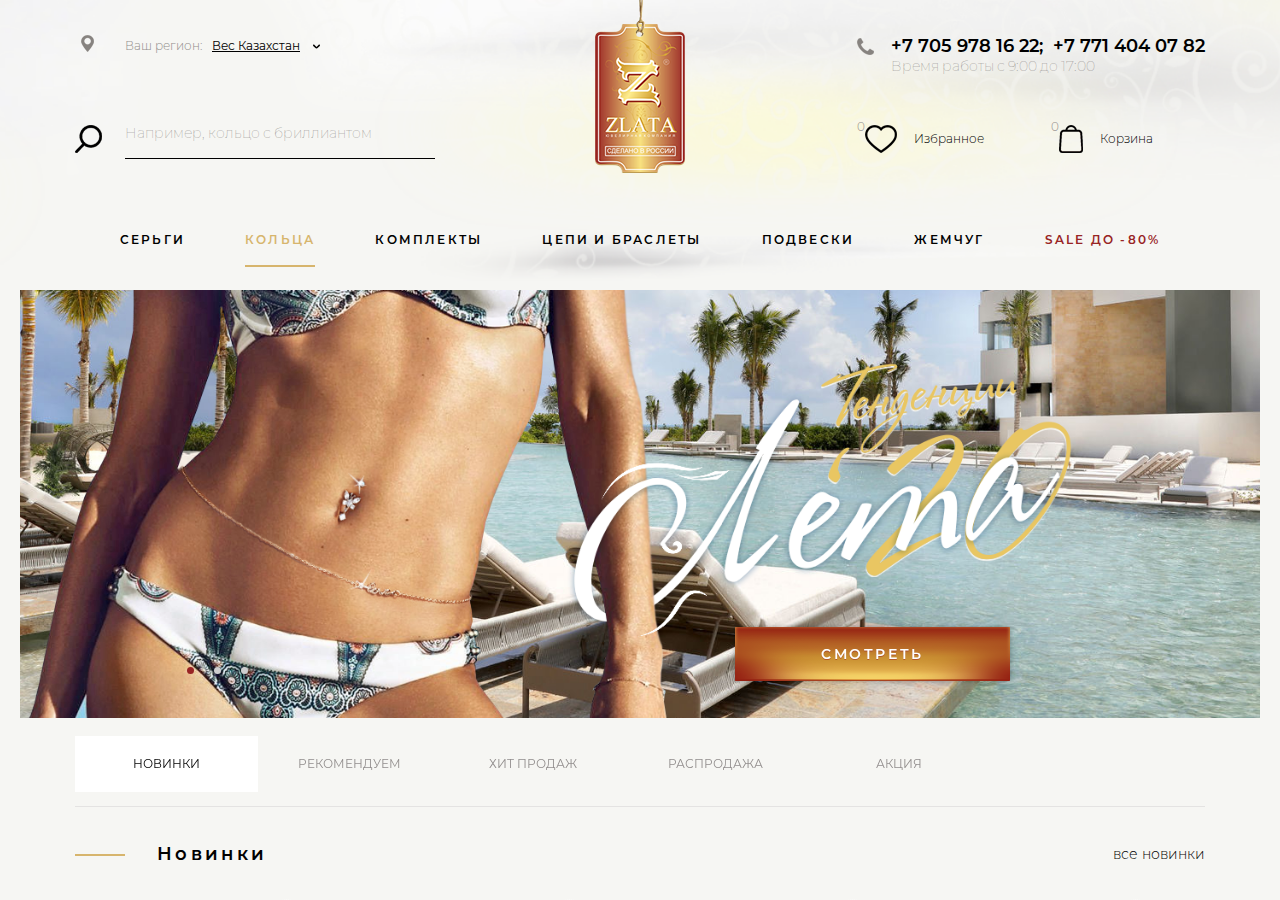
==== commit 0136b2ed: "Add files via upload" ====
--- a/index.html
+++ b/index.html
@@ -826,7 +826,7 @@
                             <div class="stones">
                                 <div class="stones__top">
                                     <h2 class="shop__title">Изделия со вставками</h2>
-                                    <a href="#" class="all-stones">все вставки</a>
+                                    <a href="#" class="all-stones pt">все вставки</a>
                                 </div>
                                     <div class="slider-stones">
                                         <div class="stones__item">
--- a/css/style.css
+++ b/css/style.css
@@ -394,7 +394,7 @@
 .header {
   background-color: #f6f6f3;
   padding-bottom: 44px;
-  background-image: url(../img/header.png);
+  background-image: url(../img/header1.png);
   max-width: 100%;
   position: relative;
   background-position: 50% 50%;
@@ -757,6 +757,10 @@
   justify-content: space-between;
 }
 
+.slider-insta .slider__item {
+  display: flex;
+  justify-content: center;
+}
 .slider-insta .slick-list {
   padding: 43px 0;
 }
@@ -996,6 +1000,7 @@
   justify-content: center;
   position: relative;
   z-index: 3;
+  margin: 0 auto;
 }
 .new__info {
   display: flex;
@@ -1543,7 +1548,7 @@
 .inner__li {
   list-style-type: disc;
   padding-bottom: 20px;
-  margin-left: 30px;
+  margin-left: 15px;
 }
 
 .inner-menu__link {
@@ -1593,6 +1598,26 @@
   background-size: cover;
   width: 516px;
   height: 100%;
+}
+
+.wrapper-mob-menu {
+  display: none;
+}
+
+.mob-menu {
+  color: #000000;
+  font-weight: bold;
+  font-size: 18px;
+  transition: 0.4s;
+  padding: 15px 30px;
+  border: 2px solid #d7b56d;
+  border-radius: 5px;
+  width: 200px;
+  text-align: center;
+}
+
+.mob-menu:hover {
+  color: #d7b56d;
 }
 
 .map {
@@ -1861,8 +1886,33 @@
   .inner-img {
     width: 450px;
   }
+
+  .summer-btn {
+    right: 250px;
+  }
+}
+@media (max-width: 1260px) {
+  .arrow-left {
+    left: -5px;
+  }
+
+  .arrow-right {
+    right: -5px;
+  }
+
+  .slider-stones .slick-arrow.slick-prev {
+    left: 50px;
+  }
+
+  .slider-stones .slick-arrow.slick-next {
+    right: 50px;
+  }
 }
 @media (max-width: 1200px) {
+  .summer-btn {
+    right: 200px;
+  }
+
   .inner-img {
     max-width: 250px;
   }
@@ -1876,13 +1926,23 @@
   }
 }
 @media (max-width: 1090px) {
+  .slider-summer .slick-dots {
+    left: 100px;
+  }
+
   .inner-img {
     max-width: 150px;
     background-position: 30% 100%;
   }
 }
 @media (max-width: 1024px) {
-  /**/
+  .summer-btn {
+    right: 100px;
+  }
+
+  .df-fdc {
+    padding-left: 50px;
+  }
 }
 @media (max-width: 992px) {
   .link__li {
@@ -1915,11 +1975,62 @@
   }
 }
 @media (max-width: 900px) {
+  .slider-summer .slick-dots {
+    left: 50px;
+  }
+
+  .summer-btn {
+    right: 50px;
+  }
+
   .wrapper-zlata {
     display: none;
   }
+
+  .df-fdc {
+    padding-left: 0px;
+  }
+
+  .registration {
+    flex-direction: column;
+  }
+
+  .registration__subtitle {
+    padding-bottom: 46px;
+  }
+
+  .registration__item {
+    flex: 0 0 100%;
+  }
+
+  .registration .white-bg {
+    padding-top: 30px;
+    display: flex;
+    justify-content: center;
+  }
+
+  .df-fdc {
+    align-items: center;
+  }
+
+  .registration .wrapper-text {
+    padding-left: 0px;
+    display: flex;
+    flex-direction: column;
+    align-items: center;
+  }
 }
 @media (max-width: 768px) {
+  .slider-summer .slick-dots {
+    bottom: 50px;
+    left: 50px;
+  }
+
+  .summer-btn {
+    right: 30px;
+    bottom: 15px;
+  }
+
   .header-content-right__item .info-telephone {
     padding-left: 10px;
   }
@@ -2081,6 +2192,27 @@
   }
 }
 @media (max-width: 640px) {
+  .stones {
+    padding: 34px 0 0px 0;
+  }
+
+  .slider-stones .slick-list {
+    padding: 30px 0 35px 0;
+  }
+
+  .bread-crumbs {
+    padding: 7px 0 7px 0;
+  }
+
+  .wrapper-mob-menu {
+    display: flex;
+    justify-content: center;
+  }
+
+  .mob-list {
+    display: none;
+  }
+
   .inner-img {
     display: none;
   }
@@ -2109,8 +2241,7 @@
     padding-bottom: 20px;
   }
   .inner__li {
-    text-align: justify;
-    list-style-position: inside;
+    padding-left: 20px;
   }
 
   .link__li {
@@ -2118,7 +2249,58 @@
     padding: 15px 0;
   }
 }
+@media (max-width: 600px) {
+  .slider-summer .slick-dots {
+    bottom: 40px;
+    left: 30px;
+  }
+
+  .summer-btn {
+    right: 3px;
+    bottom: 3px;
+  }
+
+  .slider-insta .slick-dots {
+    flex-wrap: wrap;
+  }
+
+  .slider-insta .slick-dots li {
+    margin: 0 10px;
+    margin-bottom: 10px;
+  }
+
+  .new__navbar .slick-track {
+    display: block;
+  }
+  .new__navbar .slick-list {
+    width: 100%;
+  }
+
+  .new__li {
+    height: 56px;
+    width: 100%;
+    margin: 0 auto;
+  }
+
+  .arrow-left {
+    top: 60%;
+  }
+
+  .arrow-right {
+    top: 60%;
+  }
+}
 @media (max-width: 480px) {
+  .slider-summer .slick-dots {
+    bottom: 30px;
+    left: 20px;
+  }
+
+  .summer-btn {
+    right: 0px;
+    bottom: 0px;
+  }
+
   .wrapper-tel {
     position: relative;
   }
@@ -2177,6 +2359,24 @@
   }
 }
 @media (max-width: 440px) {
+  .slider-summer .slick-dots {
+    bottom: 90%;
+    left: 10px;
+  }
+
+  .slider-shop .slick-dots {
+    flex-wrap: wrap;
+  }
+
+  .slider-shop .slick-dots li {
+    margin: 0 10px;
+    margin-bottom: 10px;
+  }
+
+  .input-reg {
+    width: 300px;
+  }
+
   .footer__top {
     padding-bottom: 0;
   }
@@ -2213,6 +2413,20 @@
     height: 0px;
   }
 }
+@media (max-width: 400px) {
+  .input-reg {
+    width: 260px;
+  }
+
+  .stones__top {
+    flex-direction: column;
+    align-items: center;
+  }
+
+  .pt {
+    padding-top: 10px;
+  }
+}
 @media (max-width: 360px) {
   .header .header-input {
     width: 230px;
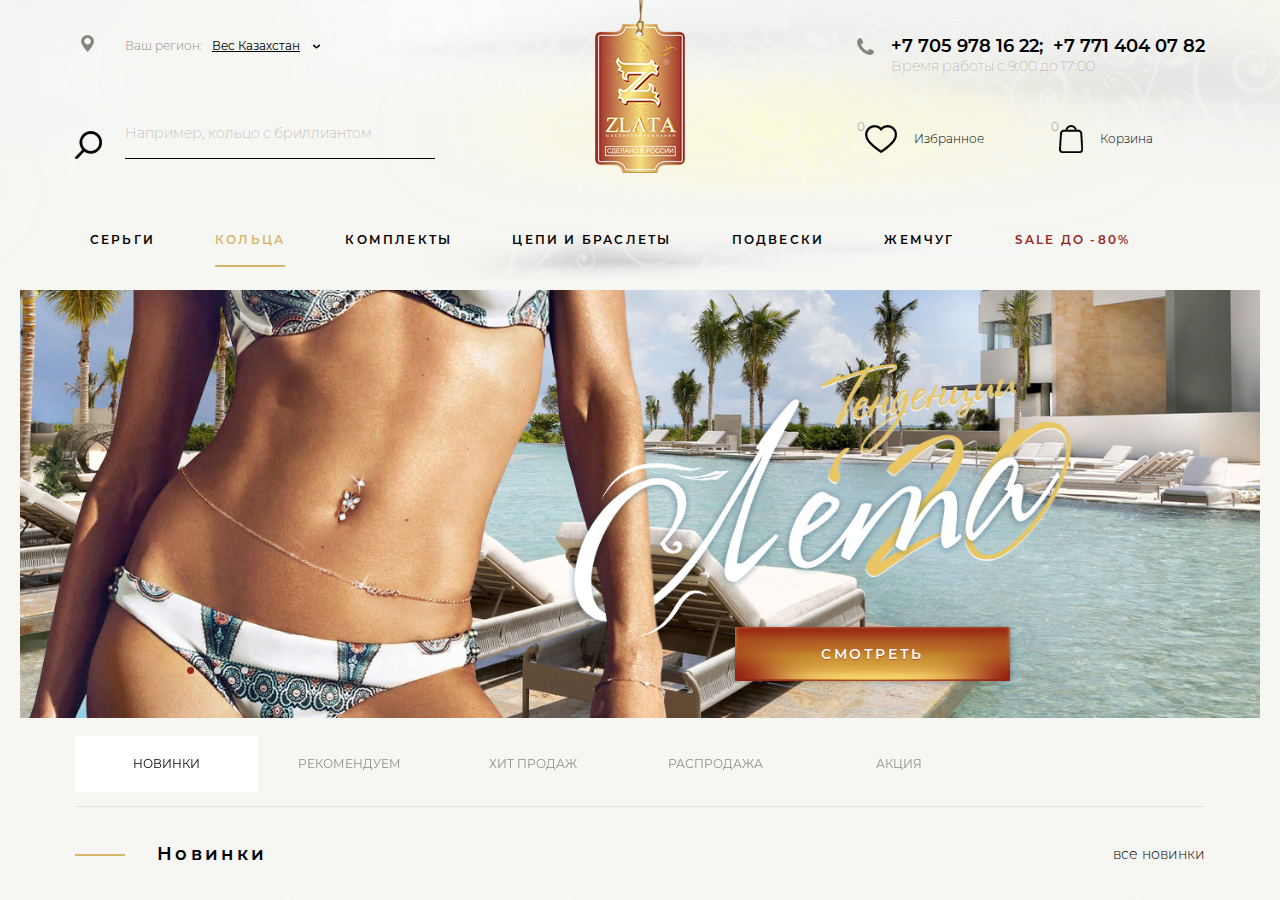
==== commit 4677c70d: "Add files via upload" ====
--- a/index.html
+++ b/index.html
@@ -146,6 +146,16 @@
                                     <li>
                                         <a href="#" class="header__link red-color">SALE ДО -80%</a>
                                     </li>
+                                    <li>
+                                        <div class="header-content-left__item pc-none">
+                                            <div class="wrapper-icons">
+                                                <img src="img/icons/search.png" alt="">
+                                            </div>
+                                            <div class="wrapper-input">
+                                                <input type="text" class="header-input" placeholder="Например, кольцо с бриллиантом">
+                                            </div>
+                                        </div>
+                                    </li>
                                 </ul>
                             </nav>
                         </div>  
@@ -162,16 +172,21 @@
                         <div class="slider-summer">
                             <div class="summer__item">
                                 <img src="img/slide1.png" alt="">
-
-                                <a href="#1" class="btn summer-btn">Cмотреть</a>
+                                <div class="wrapper-summer-btn">
+                                    <a href="#1" class="btn summer-btn">Cмотреть</a>
+                                </div>
                             </div>
                             <div class="summer__item">
                                 <img src="img/slide1.png" alt="">
-                                <a href="#2" class="btn summer-btn">Cмотреть</a>
+                                <div class="wrapper-summer-btn">
+                                    <a href="#2" class="btn summer-btn">Cмотреть</a>
+                                </div>
                             </div>
                             <div class="summer__item">
                                 <img src="img/slide1.png" alt="">
-                                <a href="#3" class="btn summer-btn">Cмотреть</a>
+                                <div class="wrapper-summer-btn">
+                                    <a href="#3" class="btn summer-btn">Cмотреть</a>
+                                </div>
                             </div>
                         </div>
                     </div>
--- a/css/style.css
+++ b/css/style.css
@@ -425,10 +425,6 @@
   border-bottom: 1px solid #000000;
   background-color: transparent;
 }
-.header .flex-top {
-  display: flex;
-  align-items: start;
-}
 .header input::-webkit-input-placeholder {
   font-size: 14px;
   font-weight: 400;
@@ -627,6 +623,10 @@
 }
 
 .wrapper-burger {
+  display: none;
+}
+
+.pc-none {
   display: none;
 }
 
@@ -836,7 +836,7 @@
 }
 .slider-shop .slick-dots li {
   list-style: none;
-  margin: 0 10px;
+  margin: auto 10px;
 }
 .slider-shop .slick-dots button {
   font-size: 0;
@@ -1622,7 +1622,7 @@
 
 .map {
   background-image: url(../img/map.png);
-  background-position: 0 0;
+  background-position: 50% 50%;
   background-size: cover;
   background-repeat: no-repeat;
   height: 267px;
@@ -1975,6 +1975,15 @@
   }
 }
 @media (max-width: 900px) {
+  .registration__title {
+    max-width: 225px;
+    padding: 20px 0 10px 0;
+  }
+
+  .registration__subtitle {
+    padding-bottom: 20px;
+  }
+
   .slider-summer .slick-dots {
     left: 50px;
   }
@@ -1993,10 +2002,6 @@
 
   .registration {
     flex-direction: column;
-  }
-
-  .registration__subtitle {
-    padding-bottom: 46px;
   }
 
   .registration__item {
@@ -2021,12 +2026,50 @@
   }
 }
 @media (max-width: 768px) {
+  .wrapper-icons img {
+    width: 24px;
+  }
+
+  .header .header-input {
+    padding: 0 0 10px 0;
+  }
+
+  .pc-none {
+    display: flex;
+  }
+
+  .flex-top {
+    display: none;
+  }
+
+  .shop__title:before {
+    width: 17px;
+  }
+
+  .shop__title {
+    padding-left: 35px;
+  }
+
   .slider-summer .slick-dots {
-    bottom: 50px;
-    left: 50px;
+    bottom: 35%;
+    left: 50%;
+    transform: translateX(-50%);
+  }
+
+  .wrapper-summer-btn {
+    position: absolute;
+    top: 50%;
+    left: 50%;
+    transform: translate(-50%, -50%);
+    width: 100%;
+    display: flex;
+    justify-content: center;
   }
 
   .summer-btn {
+    position: static;
+    width: 150px;
+    padding: 10px 0;
     right: 30px;
     bottom: 15px;
   }
@@ -2045,7 +2088,7 @@
   }
 
   .submenu {
-    padding: 8px 0;
+    padding: 8px 0 8px 10px;
   }
 
   .submenu li {
@@ -2090,7 +2133,7 @@
   }
 
   .header-content-right__item {
-    padding-bottom: 30px;
+    padding-bottom: 20px;
   }
 
   body.lock {
@@ -2192,6 +2235,14 @@
   }
 }
 @media (max-width: 640px) {
+  .header-content-left__item {
+    padding-bottom: 30px;
+  }
+
+  .header-content {
+    padding-top: 20px;
+  }
+
   .stones {
     padding: 34px 0 0px 0;
   }
@@ -2250,11 +2301,6 @@
   }
 }
 @media (max-width: 600px) {
-  .slider-summer .slick-dots {
-    bottom: 40px;
-    left: 30px;
-  }
-
   .summer-btn {
     right: 3px;
     bottom: 3px;
@@ -2265,21 +2311,23 @@
   }
 
   .slider-insta .slick-dots li {
-    margin: 0 10px;
-    margin-bottom: 10px;
+    margin: 5px 10px;
   }
 
   .new__navbar .slick-track {
-    display: block;
+    display: flex;
+    flex-wrap: wrap;
+    justify-content: center;
+    width: auto !important;
+    transform: translate3d(0px, 0px, 0px) !important;
   }
   .new__navbar .slick-list {
-    width: 100%;
-  }
-
-  .new__li {
-    height: 56px;
-    width: 100%;
-    margin: 0 auto;
+    height: auto !important;
+  }
+
+  .new .new__li {
+    width: auto !important;
+    padding: 0px;
   }
 
   .arrow-left {
@@ -2291,9 +2339,8 @@
   }
 }
 @media (max-width: 480px) {
-  .slider-summer .slick-dots {
-    bottom: 30px;
-    left: 20px;
+  .summer__item img {
+    height: 150px;
   }
 
   .summer-btn {
@@ -2359,18 +2406,15 @@
   }
 }
 @media (max-width: 440px) {
-  .slider-summer .slick-dots {
-    bottom: 90%;
-    left: 10px;
-  }
-
   .slider-shop .slick-dots {
     flex-wrap: wrap;
   }
 
   .slider-shop .slick-dots li {
-    margin: 0 10px;
-    margin-bottom: 10px;
+    margin: 5px 10px;
+    display: flex;
+    justify-content: center;
+    align-items: center;
   }
 
   .input-reg {
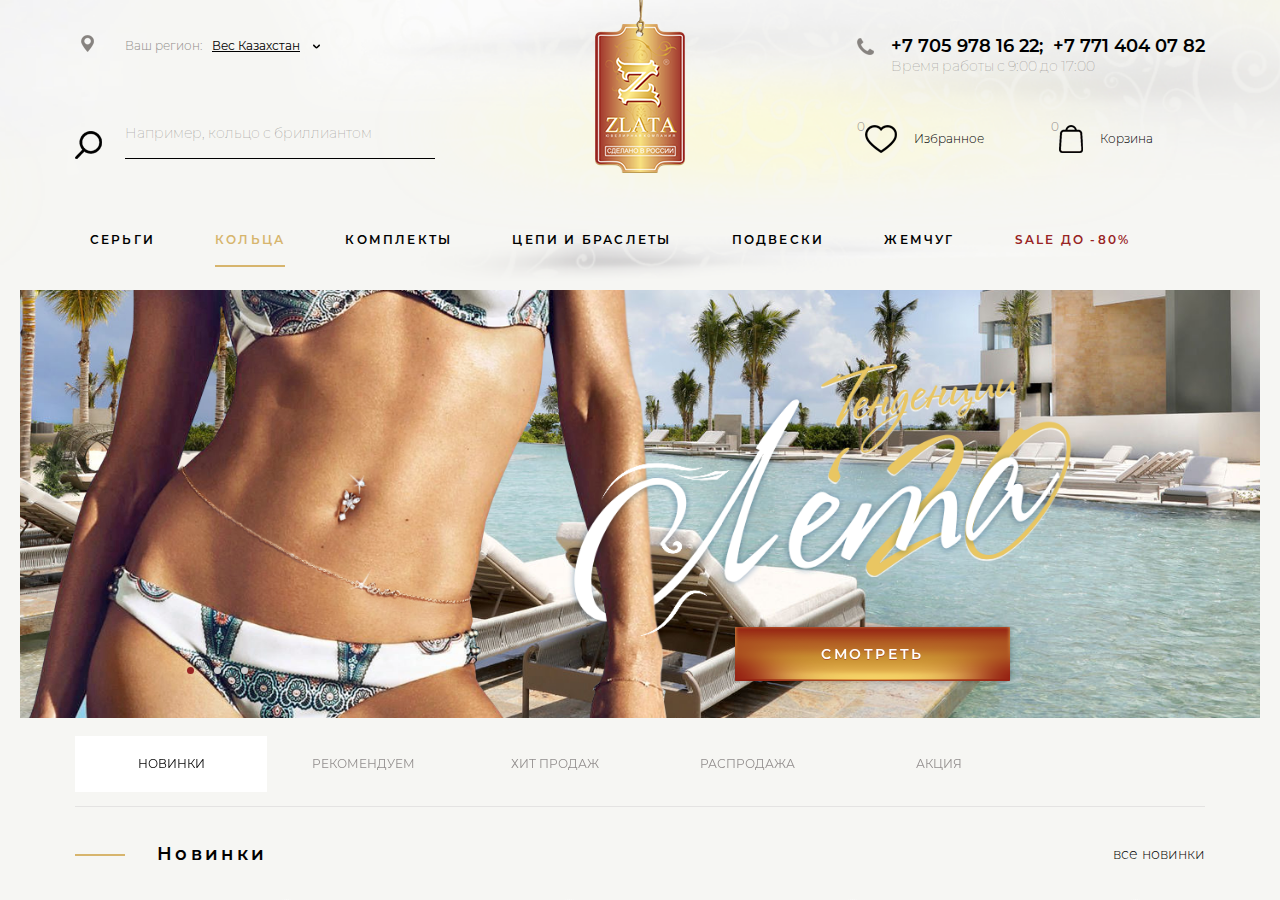
==== commit 82ca18d8: "Add files via upload" ====
--- a/index.html
+++ b/index.html
@@ -26,7 +26,7 @@
                             <div class="header-content">
                                 <div class="header-content-left">
                                     <div class="header-content-left__item">
-                                        <div class="wrapper-icons gps">
+                                        <div class="gps">
                                             <img src="img/icons/gps.png" alt="">
                                         </div>
                                         <span class="wrapper-select">
@@ -840,8 +840,8 @@
                         <div class="container">
                             <div class="stones">
                                 <div class="stones__top">
-                                    <h2 class="shop__title">Изделия со вставками</h2>
-                                    <a href="#" class="all-stones pt">все вставки</a>
+                                    <h2 class="shop__title seventy">Изделия со вставками</h2>
+                                    <a href="#" class="all-stones pt thirty">все вставки</a>
                                 </div>
                                     <div class="slider-stones">
                                         <div class="stones__item">
--- a/css/style.css
+++ b/css/style.css
@@ -2234,7 +2234,24 @@
     padding-bottom: 0;
   }
 }
+.slider-shop .slick-dots {
+  justify-content: center;
+}
+
+.seventy {
+  width: 70%;
+}
+
+.thirty {
+  width: 30%;
+}
+
 @media (max-width: 640px) {
+  v .summer-btn {
+    padding: 5px 0;
+    width: 130px;
+  }
+
   .header-content-left__item {
     padding-bottom: 30px;
   }
@@ -2462,11 +2479,6 @@
     width: 260px;
   }
 
-  .stones__top {
-    flex-direction: column;
-    align-items: center;
-  }
-
   .pt {
     padding-top: 10px;
   }
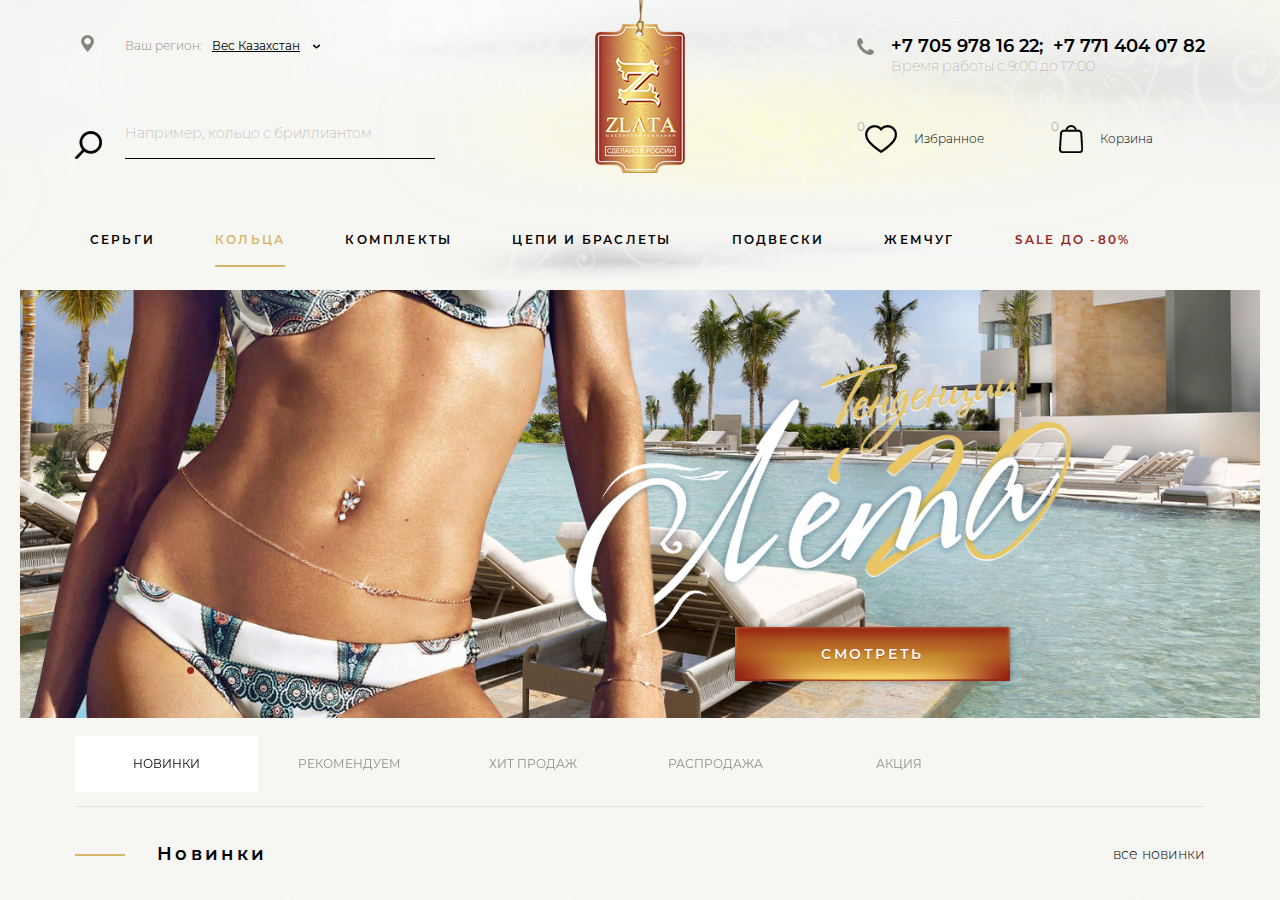
==== commit 7c81b37e: "Add files via upload" ====
--- a/index.html
+++ b/index.html
@@ -72,7 +72,7 @@
                                     <div class="header-content-right__item">
                                         <div class="wrapper-top">
                                             <div class="wrapper-tel">
-                                                <div class="wrapper-icons phone">
+                                                <div class="phone">
                                                     <a href="tel:+77059781622">
                                                         <img src="img/icons/phone.png" alt="">
                                                     </a>
--- a/css/style.css
+++ b/css/style.css
@@ -2026,6 +2026,14 @@
   }
 }
 @media (max-width: 768px) {
+  .shop__title {
+    font-size: 14px;
+  }
+
+  .select-span {
+    padding-left: 15px;
+  }
+
   .wrapper-icons img {
     width: 24px;
   }
@@ -2047,23 +2055,27 @@
   }
 
   .shop__title {
-    padding-left: 35px;
+    padding-left: 25px;
   }
 
   .slider-summer .slick-dots {
-    bottom: 35%;
+    bottom: 5px;
     left: 50%;
     transform: translateX(-50%);
   }
 
   .wrapper-summer-btn {
     position: absolute;
-    top: 50%;
+    top: 80%;
     left: 50%;
     transform: translate(-50%, -50%);
     width: 100%;
     display: flex;
     justify-content: center;
+  }
+
+  .new__link {
+    padding: 8px 20px;
   }
 
   .summer-btn {
@@ -2075,7 +2087,7 @@
   }
 
   .header-content-right__item .info-telephone {
-    padding-left: 10px;
+    padding-left: 15px;
   }
 
   .wrapper-top {
@@ -2246,6 +2258,10 @@
   width: 30%;
 }
 
+.container2 {
+  margin: 0 0;
+}
+
 @media (max-width: 640px) {
   v .summer-btn {
     padding: 5px 0;
@@ -2325,6 +2341,7 @@
 
   .slider-insta .slick-dots {
     flex-wrap: wrap;
+    justify-content: center;
   }
 
   .slider-insta .slick-dots li {
@@ -2478,10 +2495,6 @@
   .input-reg {
     width: 260px;
   }
-
-  .pt {
-    padding-top: 10px;
-  }
 }
 @media (max-width: 360px) {
   .header .header-input {
